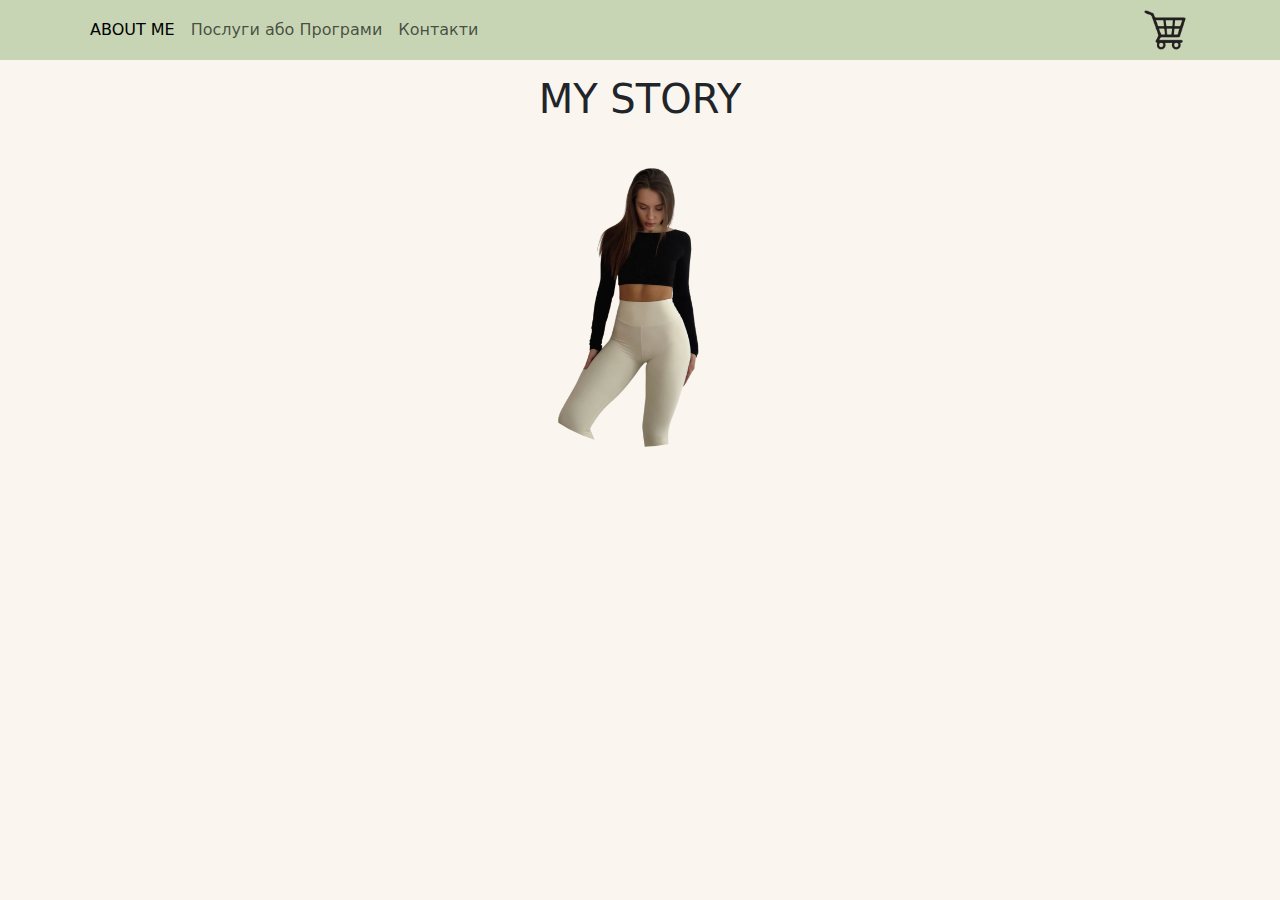
==== story.html @ 4561cb66 "NOVA FOTKA" ====
<!DOCTYPE html>
<html lang="en">
    <head>
        <meta charset="UTF-8">
        <meta name="viewport" content="width=device-width, initial-scale=1.0">
        <title>Sane Fitness</title>
        <link href="https://fonts.googleapis.com/css2?family=Oswald:wght@200..700&display=swap" rel="stylesheet">
        <link href="https://cdn.jsdelivr.net/npm/bootstrap@5.3.3/dist/css/bootstrap.min.css" rel="stylesheet"
            crossorigin="anonymous">
        <link rel="stylesheet" href="strorystyle.css">
    </head>
<body>
    <header>
        <nav class="navbar navbar-expand-lg">
            <div class="container">
                <button class="navbar-toggler" type="button" data-bs-toggle="collapse" data-bs-target="#navbarNav"
                    aria-controls="navbarNav" aria-expanded="false" aria-label="Toggle navigation">
                    <span class="navbar-toggler-icon"></span>
                </button>
                <div class="collapse navbar-collapse" id="navbarNav">
                    <ul class="navbar-nav">
                        <li class="nav-item">
                            <a class="nav-link active" href="#">ABOUT ME</a>
                        </li>
                        <li class="nav-item">
                            <a class="nav-link" href="#about">Послуги або Програми</a>
                        </li>
                        <li class="nav-item">
                            <a class="nav-link" href="#contacts">Контакти</a>
                        </li>
                    </ul>
                </div>
                <a href="cart.html">
                    <img class="cart"
                        src="img/shopping-cart-icon-shopping-basket-on-transparent-background-free-png.webp" alt="Cart">
                </a>
            </div>
        </nav>
    </header>
    <main>
    </div>
    <h1 style="text-align: center; padding-top: 15px;">MY STORY</h1>
    <div class=" image-content">
        <img src="img/Дизайн без назви (3).png" alt="Person Image" class="img-fluid mt-3">
    </div>




    </main>
    
</body>
</html>
---- strorystyle.css ----
header {
    background-color:#C7D5B4 ;
    padding: 2px 20px;
}

header img {
    height: 40px;
}

body{
    background-color: #faf5ef
}
main img{
    width: 300px;
    height: 200px;
    border-radius: 360px;
    
}
.image-content{
    text-align: center;
}



.box-button {
    width: 9em;
    height: 3em;
    border-radius: 30em;
    font-size: 15px;
    font-family: inherit;
    border: none;
    display: flex;
    justify-content: center; 
    align-items: center; 
    position: relative;
    z-index: 1;
    box-shadow: 6px 6px 12px #c5c5c5, -6px -6px 12px #d9d9d9;
}

.box-button::before {
    content: '';
    width: 0;
    height: 3em;
    border-radius: 30em;
    position: absolute;
    top: 0;
    left: 0;
    background-image: linear-gradient(to right, #0fd850 0%, #f9f047 100%);
    transition: .5s ease;
    display: block;
    z-index: -1;
}

.box-button:hover::before {
    width: 9em;
}
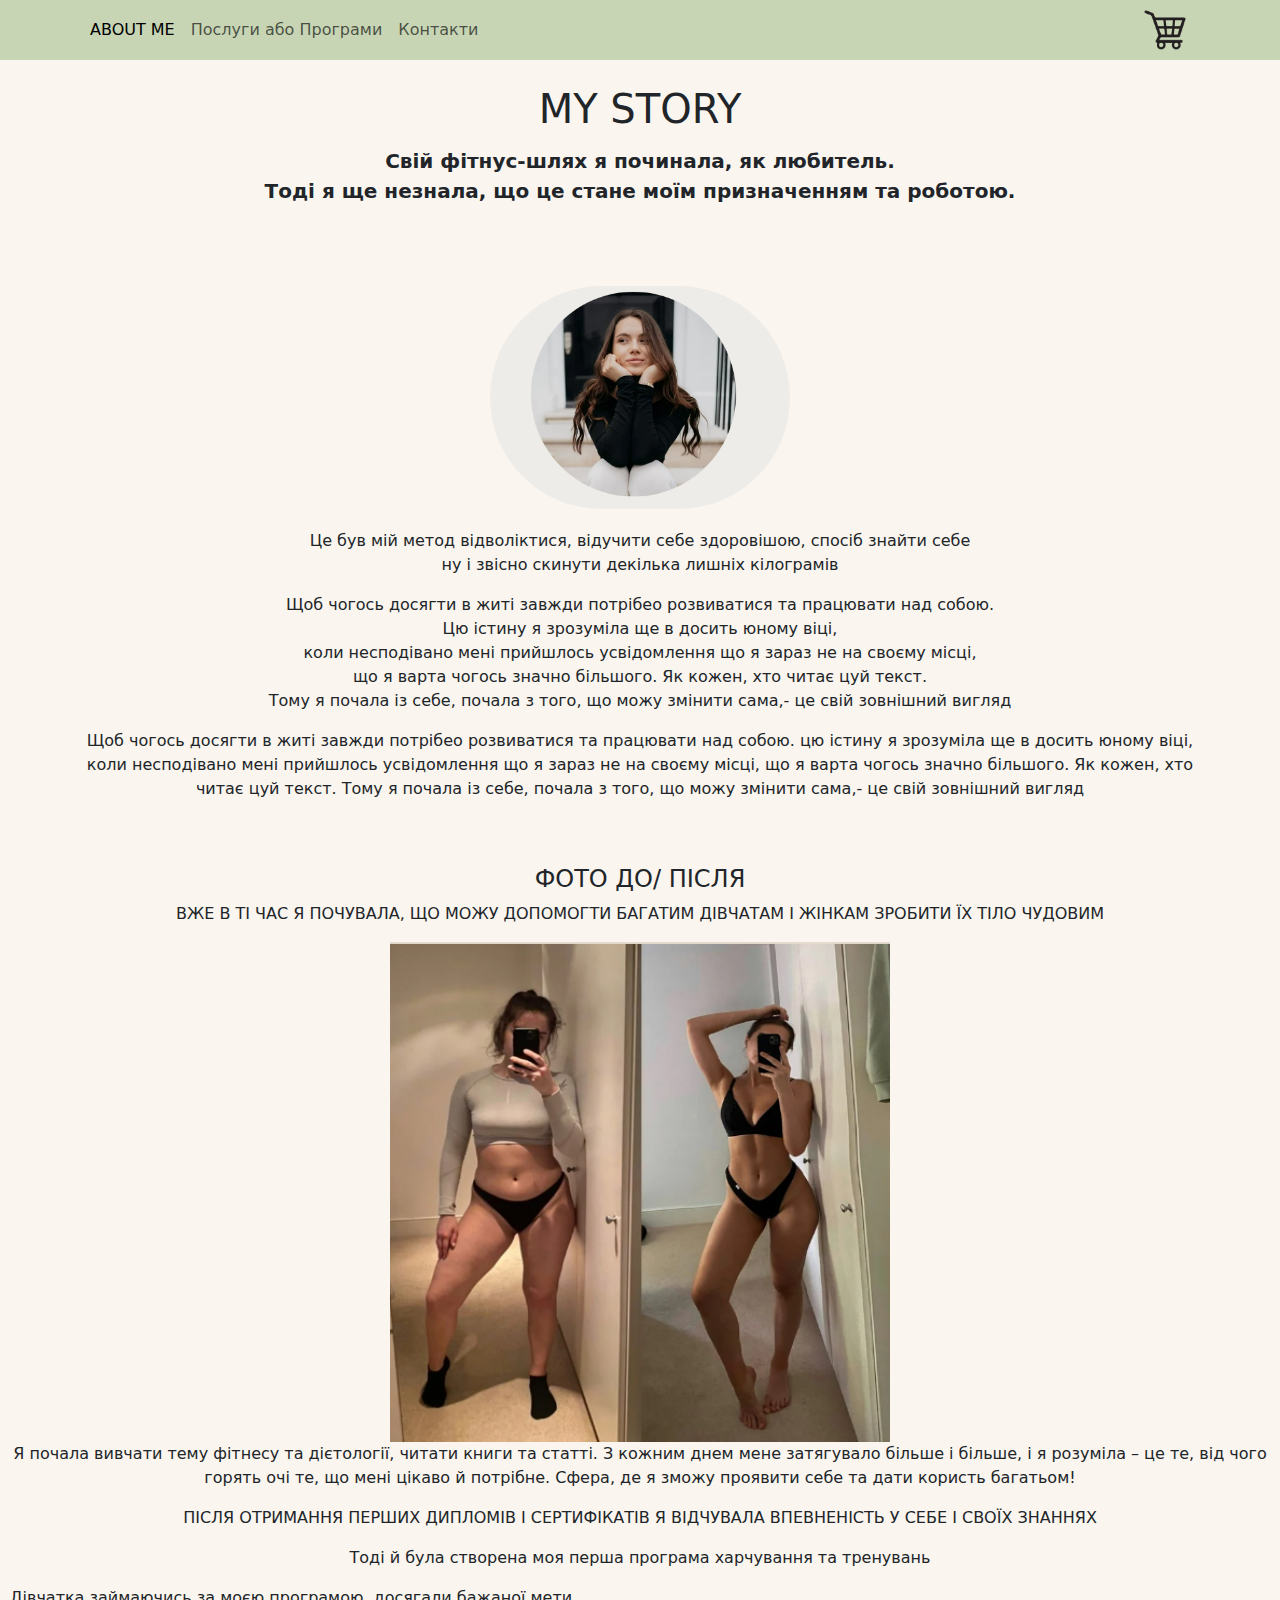
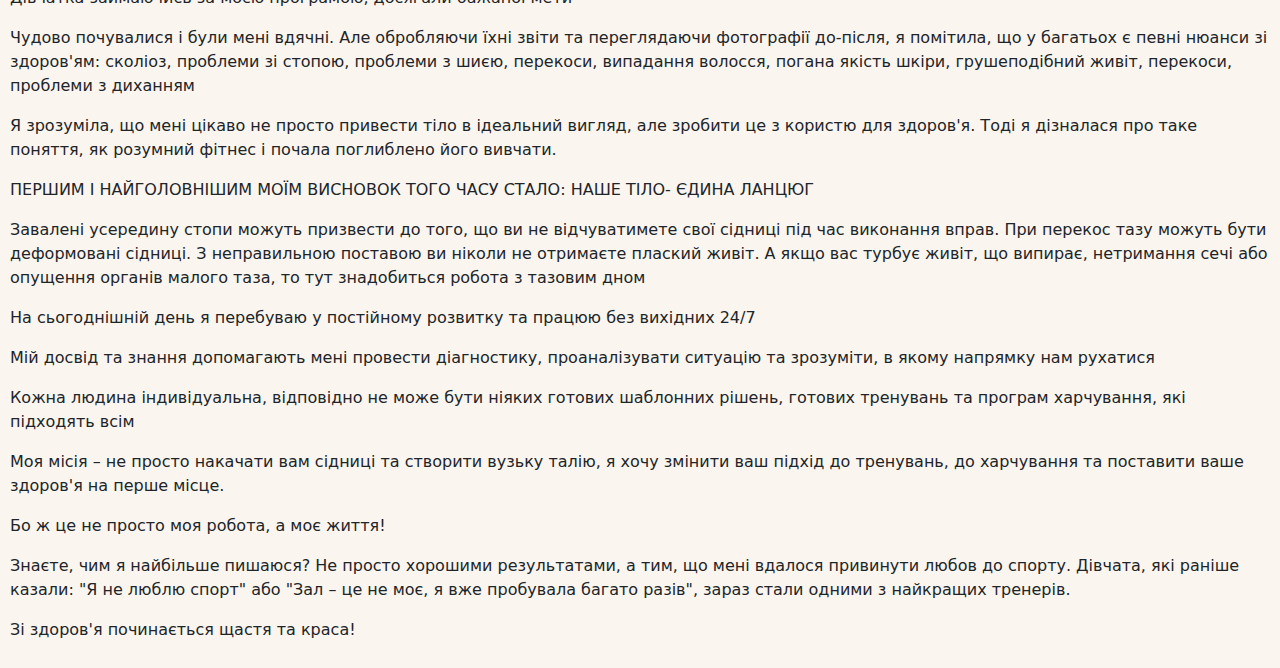
==== commit 44408693: "додав всій текст для my story" ====
--- a/story.html
+++ b/story.html
@@ -40,8 +40,38 @@
     <main>
     </div>
     <h1 style="text-align: center; padding-top: 15px;">MY STORY</h1>
-    <div class=" image-content">
-        <img src="img/Дизайн без назви (3).png" alt="Person Image" class="img-fluid mt-3">
+    <p style="font-size: 20px; font-weight: 600; text-align: center; padding-top: 5px;">Cвій фітнус-шлях я починала, як любитель. <br>Тоді я ще незнала, що це стане моїм призначенням та роботою. </p>
+    <div class=" image-content container py-5">
+        <img src="img/Знімок екрана 2024-09-15 174527.png" alt="Person Image" class="img-fluid mt-3">
+         <p style="padding-top: 20px;"> Це був мій метод відволіктися, відучити себе здоровішою, спосіб знайти себе <br> ну і звісно скинути декілька лишніх кілограмів</p>
+        <p>Щоб чогось досягти в житі завжди потрібео розвиватися та працювати над собою. <br> Цю істину я зрозуміла ще в досить юному віці, <br> коли несподівано мені прийшлось усвідомлення що я зараз не на своєму місці, <br> що я варта чогось значно  більшого. Як кожен, хто читає цуй текст.<br> Тому я  почала із себе, почала з того, що можу змінити сама,- це свій зовнішний вигляд</p>
+        <p>Щоб чогось досягти в житі завжди потрібео розвиватися та працювати над собою. цю істину я зрозуміла ще в досить юному віці, коли несподівано мені прийшлось усвідомлення що я зараз не на своєму місці, що я варта чогось значно  більшого. Як кожен, хто читає цуй текст. Тому я почала із себе, почала з того, що можу змінити сама,- це свій зовнішний вигляд</p>
+    </div>
+
+    <div class="txt-foto ">
+        <h4> ФОТО ДО/ ПІСЛЯ</h4>
+        <p>ВЖЕ В ТІ ЧАС Я ПОЧУВАЛА, ЩО МОЖУ ДОПОМОГТИ БАГАТИМ ДІВЧАТАМ І ЖІНКАМ ЗРОБИТИ ЇХ ТІЛО ЧУДОВИМ</p>
+        <img src="img/beefore-after.png" alt="">
+        <p>Я почала вивчати тему фітнесу та дієтології, читати книги та статті. З кожним днем ​​мене затягувало більше і більше, і я розуміла – це те, від чого горять очі те, що  мені цікаво й потрібне. Сфера, де я зможу проявити себе та дати користь багатьом!</p>
+        <p>ПІСЛЯ ОТРИМАННЯ ПЕРШИХ ДИПЛОМІВ І СЕРТИФІКАТІВ Я ВІДЧУВАЛА ВПЕВНЕНІСТЬ У СЕБЕ І СВОЇХ ЗНАННЯХ</p>
+        <p>Тоді й була створена моя перша програма харчування та тренувань</p>
+    </div>
+
+    <div class="last-part">
+        <p>Дівчатка займаючись за моєю програмою, досягали бажаної мети</p>
+        <p>Чудово почувалися і були мені вдячні. Але обробляючи їхні звіти та переглядаючи фотографії до-після, я помітила, що у багатьох є певні нюанси зі здоров'ям: сколіоз, проблеми зі стопою, проблеми з шиєю, перекоси, випадання волосся, погана якість шкіри, грушеподібний живіт, перекоси, проблеми з диханням </p>
+        <p>Я зрозуміла, що мені цікаво не просто привести тіло в ідеальний вигляд, але зробити це з користю для здоров'я. Тоді я дізналася про таке поняття, як розумний фітнес і почала поглиблено його вивчати.</p>
+        <p>ПЕРШИМ І НАЙГОЛОВНІШИМ МОЇМ ВИСНОВОК ТОГО ЧАСУ СТАЛО: НАШЕ ТІЛО- ЄДИНА ЛАНЦЮГ</p>
+        <p>Завалені усередину стопи можуть призвести до того, що ви не відчуватимете свої сідниці під час виконання вправ. При перекос тазу можуть бути деформовані сідниці. З неправильною поставою ви ніколи не отримаєте плаский живіт. А якщо вас турбує живіт, що випирає, нетримання сечі або опущення органів малого таза, то тут знадобиться робота з тазовим дном</p>
+        <p>На сьогоднішній день я перебуваю у постійному розвитку та працюю без вихідних 24/7</p>
+        <p>Мій досвід та знання допомагають мені провести діагностику, проаналізувати ситуацію та зрозуміти, в якому напрямку нам рухатися</p>
+        <p>Кожна людина індивідуальна, відповідно не може бути ніяких готових шаблонних рішень, готових тренувань та програм харчування, які підходять всім</p>
+        <p>Моя місія – не просто накачати вам сідниці та створити вузьку талію, я хочу змінити ваш підхід до тренувань, до харчування та поставити ваше здоров'я на перше місце.</p>
+        <p>Бо ж це не просто моя робота, а моє життя!</p>
+        <p>Знаєте, чим я найбільше пишаюся? Не просто хорошими результатами, а тим, що мені вдалося привинути любов до спорту. Дівчата, які раніше казали: "Я не люблю спорт" або "Зал – це не моє, я вже пробувала багато разів", зараз стали одними з найкращих тренерів.</p>
+        <p>Зі здоров'я починається щастя та краса!</p>
+
+
     </div>
 
 
--- a/strorystyle.css
+++ b/strorystyle.css
@@ -19,6 +19,18 @@
 }
 .image-content{
     text-align: center;
+}
+.txt-foto{
+    text-align: center;
+}
+
+.txt-foto img{
+    height: 500px;
+    width: 500px;
+    border-radius: 0;
+}
+main{
+    padding: 10px;
 }
 
 
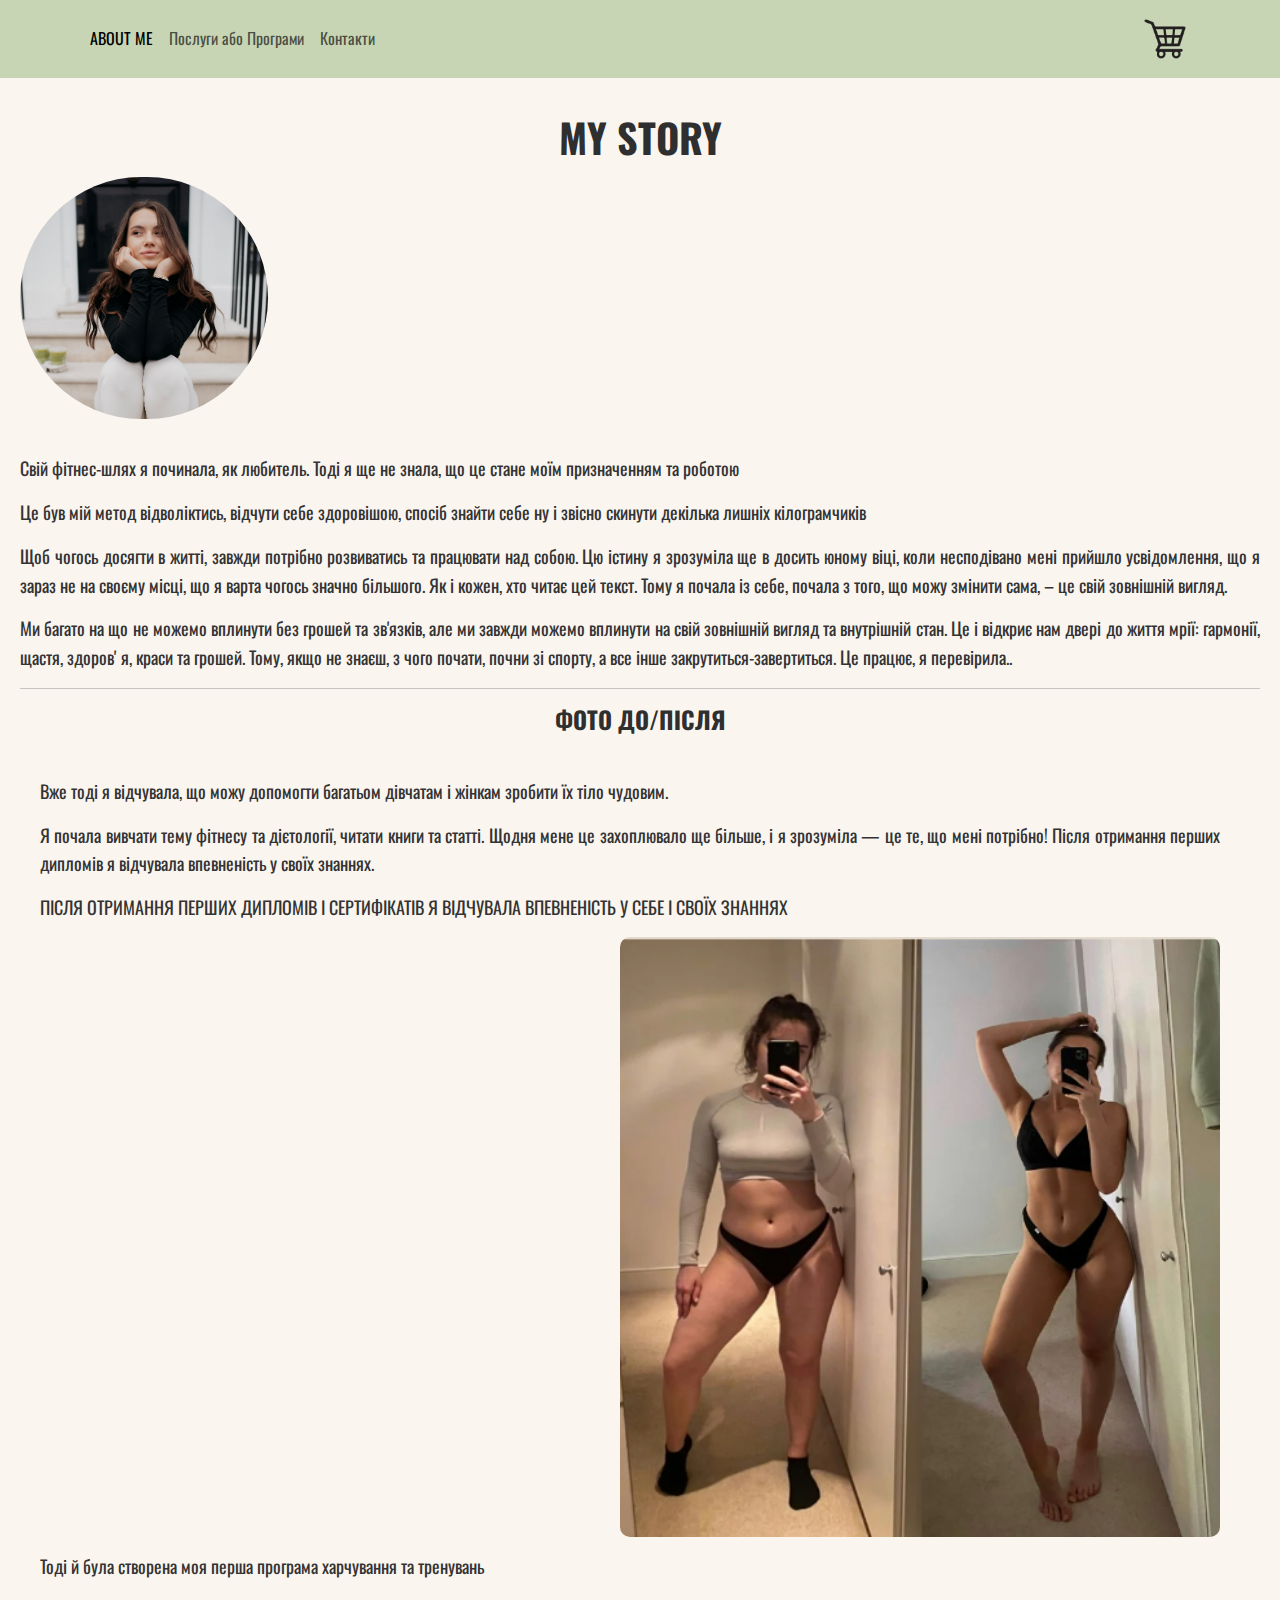
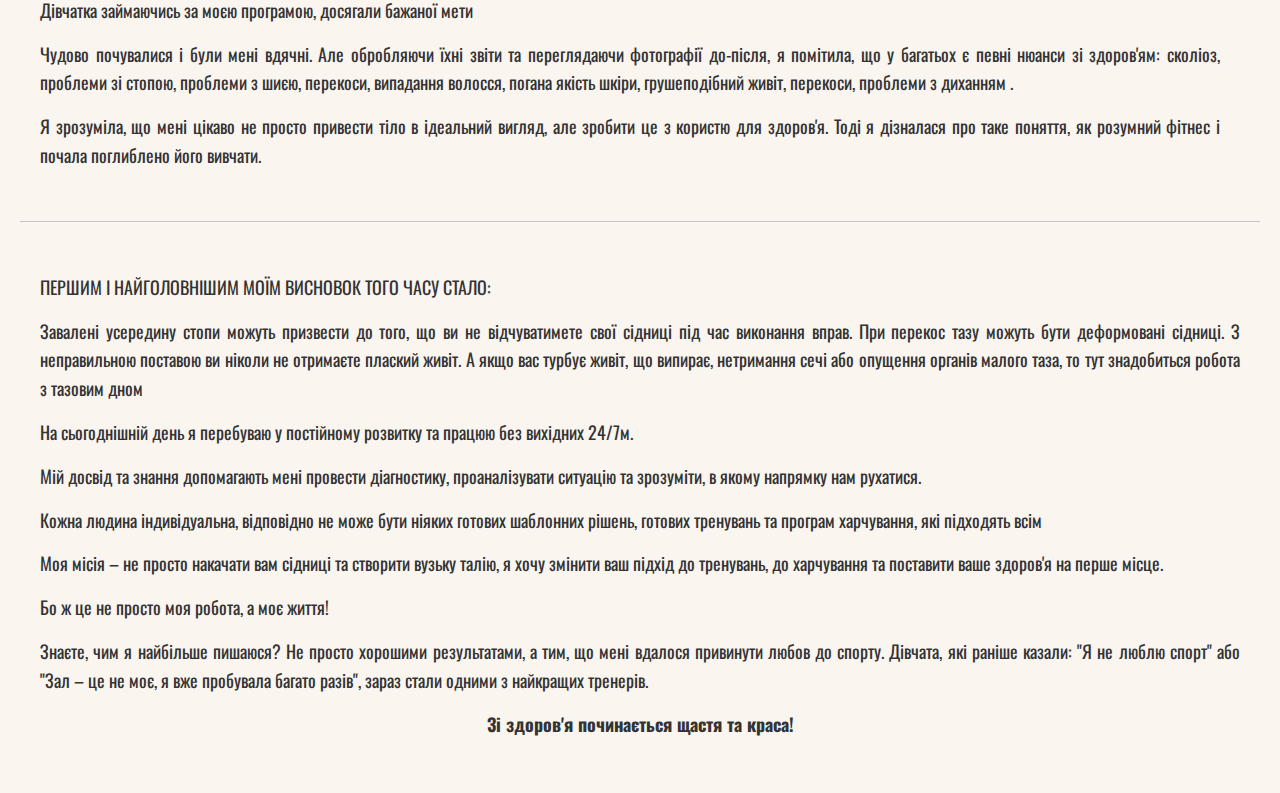
==== commit e57d07b1: "виправив текст і малі помилки в strory" ====
--- a/story.html
+++ b/story.html
@@ -1,14 +1,16 @@
 <!DOCTYPE html>
-<html lang="en">
-    <head>
-        <meta charset="UTF-8">
-        <meta name="viewport" content="width=device-width, initial-scale=1.0">
-        <title>Sane Fitness</title>
-        <link href="https://fonts.googleapis.com/css2?family=Oswald:wght@200..700&display=swap" rel="stylesheet">
-        <link href="https://cdn.jsdelivr.net/npm/bootstrap@5.3.3/dist/css/bootstrap.min.css" rel="stylesheet"
-            crossorigin="anonymous">
-        <link rel="stylesheet" href="strorystyle.css">
-    </head>
+<html lang="uk">
+
+<head>
+    <meta charset="UTF-8">
+    <meta name="viewport" content="width=device-width, initial-scale=1.0">
+    <title>Sane Fitness</title>
+    <link href="https://fonts.googleapis.com/css2?family=Oswald:wght@200..700&display=swap" rel="stylesheet">
+    <link href="https://cdn.jsdelivr.net/npm/bootstrap@5.3.3/dist/css/bootstrap.min.css" rel="stylesheet"
+        crossorigin="anonymous">
+    <link rel="stylesheet" href="strorystyle.css">
+</head>
+
 <body>
     <header>
         <nav class="navbar navbar-expand-lg">
@@ -37,47 +39,91 @@
             </div>
         </nav>
     </header>
+
     <main>
-    </div>
-    <h1 style="text-align: center; padding-top: 15px;">MY STORY</h1>
-    <p style="font-size: 20px; font-weight: 600; text-align: center; padding-top: 5px;">Cвій фітнус-шлях я починала, як любитель. <br>Тоді я ще незнала, що це стане моїм призначенням та роботою. </p>
-    <div class=" image-content container py-5">
-        <img src="img/Знімок екрана 2024-09-15 174527.png" alt="Person Image" class="img-fluid mt-3">
-         <p style="padding-top: 20px;"> Це був мій метод відволіктися, відучити себе здоровішою, спосіб знайти себе <br> ну і звісно скинути декілька лишніх кілограмів</p>
-        <p>Щоб чогось досягти в житі завжди потрібео розвиватися та працювати над собою. <br> Цю істину я зрозуміла ще в досить юному віці, <br> коли несподівано мені прийшлось усвідомлення що я зараз не на своєму місці, <br> що я варта чогось значно  більшого. Як кожен, хто читає цуй текст.<br> Тому я  почала із себе, почала з того, що можу змінити сама,- це свій зовнішний вигляд</p>
-        <p>Щоб чогось досягти в житі завжди потрібео розвиватися та працювати над собою. цю істину я зрозуміла ще в досить юному віці, коли несподівано мені прийшлось усвідомлення що я зараз не на своєму місці, що я варта чогось значно  більшого. Як кожен, хто читає цуй текст. Тому я почала із себе, почала з того, що можу змінити сама,- це свій зовнішний вигляд</p>
-    </div>
-
-    <div class="txt-foto ">
-        <h4> ФОТО ДО/ ПІСЛЯ</h4>
-        <p>ВЖЕ В ТІ ЧАС Я ПОЧУВАЛА, ЩО МОЖУ ДОПОМОГТИ БАГАТИМ ДІВЧАТАМ І ЖІНКАМ ЗРОБИТИ ЇХ ТІЛО ЧУДОВИМ</p>
-        <img src="img/beefore-after.png" alt="">
-        <p>Я почала вивчати тему фітнесу та дієтології, читати книги та статті. З кожним днем ​​мене затягувало більше і більше, і я розуміла – це те, від чого горять очі те, що  мені цікаво й потрібне. Сфера, де я зможу проявити себе та дати користь багатьом!</p>
-        <p>ПІСЛЯ ОТРИМАННЯ ПЕРШИХ ДИПЛОМІВ І СЕРТИФІКАТІВ Я ВІДЧУВАЛА ВПЕВНЕНІСТЬ У СЕБЕ І СВОЇХ ЗНАННЯХ</p>
-        <p>Тоді й була створена моя перша програма харчування та тренувань</p>
-    </div>
-
-    <div class="last-part">
-        <p>Дівчатка займаючись за моєю програмою, досягали бажаної мети</p>
-        <p>Чудово почувалися і були мені вдячні. Але обробляючи їхні звіти та переглядаючи фотографії до-після, я помітила, що у багатьох є певні нюанси зі здоров'ям: сколіоз, проблеми зі стопою, проблеми з шиєю, перекоси, випадання волосся, погана якість шкіри, грушеподібний живіт, перекоси, проблеми з диханням </p>
-        <p>Я зрозуміла, що мені цікаво не просто привести тіло в ідеальний вигляд, але зробити це з користю для здоров'я. Тоді я дізналася про таке поняття, як розумний фітнес і почала поглиблено його вивчати.</p>
-        <p>ПЕРШИМ І НАЙГОЛОВНІШИМ МОЇМ ВИСНОВОК ТОГО ЧАСУ СТАЛО: НАШЕ ТІЛО- ЄДИНА ЛАНЦЮГ</p>
-        <p>Завалені усередину стопи можуть призвести до того, що ви не відчуватимете свої сідниці під час виконання вправ. При перекос тазу можуть бути деформовані сідниці. З неправильною поставою ви ніколи не отримаєте плаский живіт. А якщо вас турбує живіт, що випирає, нетримання сечі або опущення органів малого таза, то тут знадобиться робота з тазовим дном</p>
-        <p>На сьогоднішній день я перебуваю у постійному розвитку та працюю без вихідних 24/7</p>
-        <p>Мій досвід та знання допомагають мені провести діагностику, проаналізувати ситуацію та зрозуміти, в якому напрямку нам рухатися</p>
-        <p>Кожна людина індивідуальна, відповідно не може бути ніяких готових шаблонних рішень, готових тренувань та програм харчування, які підходять всім</p>
-        <p>Моя місія – не просто накачати вам сідниці та створити вузьку талію, я хочу змінити ваш підхід до тренувань, до харчування та поставити ваше здоров'я на перше місце.</p>
-        <p>Бо ж це не просто моя робота, а моє життя!</p>
-        <p>Знаєте, чим я найбільше пишаюся? Не просто хорошими результатами, а тим, що мені вдалося привинути любов до спорту. Дівчата, які раніше казали: "Я не люблю спорт" або "Зал – це не моє, я вже пробувала багато разів", зараз стали одними з найкращих тренерів.</p>
-        <p>Зі здоров'я починається щастя та краса!</p>
+        <h1 style="text-align: center; padding-top: 15px;">MY STORY</h1>
+        <img style=" width: 20%; height: auto; display: flex; text-align: center; border-radius: 360px;"
+            src="img/IMG_3386.JPG" alt="Person-Image" class="img-fluid mt-3">
+        <p style="padding-top: 20px;">Свій фітнес-шлях я починала, як любитель. Тоді я ще не знала, що це стане моїм
+            призначенням та роботою</p>
+        <p>Це був мій метод відволіктись, відчути себе здоровішою, спосіб знайти себе ну і звісно скинути декілька
+            лишніх кілограмчиків</p>
+        <p>Щоб чогось досягти в житті, завжди потрібно розвиватись та працювати над собою. Цю істину я зрозуміла ще в
+            досить юному віці, коли несподівано мені прийшло усвідомлення, що я зараз не на своєму місці, що я варта
+            чогось значно більшого. Як і кожен, хто читає цей текст. Тому я почала із себе, почала з того, що можу
+            змінити сама, – це свій зовнішній вигляд.</p>
+        <p>Ми багато на що не можемо вплинути без грошей та зв'язків, але ми завжди можемо вплинути на свій зовнішній
+            вигляд та внутрішній стан. Це і відкриє нам двері до життя мрії: гармонії, щастя, здоровʼя, краси та грошей.
+            Тому, якщо не знаєш, з чого почати, почни зі спорту, а все інше закрутиться-завертиться. Це працює, я
+            перевірила..</p>
+        </div>
+        <hr>
+        <h4 style="text-align: center;">ФОТО ДО/ПІСЛЯ</h4>
+        <div class="content-wrapper" style="text-align: center;">
+            <div class="text-content">
+                <p>Вже тоді я відчувала, що можу допомогти багатьом дівчатам і жінкам зробити їх
+                    тіло чудовим.</p>
+                <p>Я почала вивчати тему фітнесу та дієтології, читати книги та статті. Щодня мене це захоплювало ще
+                    більше,
+                    і я зрозуміла — це те, що мені потрібно! Після отримання перших дипломів я відчувала впевненість у
+                    своїх
+                    знаннях.</p>
+                <p>
+                    ПІСЛЯ ОТРИМАННЯ ПЕРШИХ ДИПЛОМІВ І СЕРТИФІКАТІВ Я ВІДЧУВАЛА ВПЕВНЕНІСТЬ У СЕБЕ І СВОЇХ ЗНАННЯХ
+                </p>
+                <div class="image-content">
+                    <img src="img/beefore-after.png" alt="Фото" class="img-fluid">
+                </div>
+                <p>Тоді й була створена моя перша програма харчування та тренувань </p>
+                <p>
+                    Дівчатка займаючись за моєю програмою, досягали бажаної мети
+                </p>
+                <p>Чудово почувалися і були мені вдячні. Але обробляючи їхні звіти та переглядаючи фотографії до-після,
+                    я помітила, що у багатьох є певні нюанси зі здоров'ям: сколіоз, проблеми зі стопою, проблеми з шиєю,
+                    перекоси, випадання волосся, погана якість шкіри, грушеподібний живіт, перекоси, проблеми з диханням
+                    . </p>
+                <p>
+                    Я зрозуміла, що мені цікаво не просто привести тіло в ідеальний вигляд, але зробити це з користю для
+                    здоров'я. Тоді я дізналася про таке поняття, як розумний фітнес і почала поглиблено його вивчати.
+                </p>
+            </div>
+        </div>
+        <hr>
+        <div class="last-part">
 
 
-    </div>
+            <p>
+                ПЕРШИМ І НАЙГОЛОВНІШИМ МОЇМ ВИСНОВОК ТОГО ЧАСУ СТАЛО:
+            </p>
+            <p>Завалені усередину стопи можуть призвести до того, що ви не відчуватимете свої сідниці під час
+                виконання вправ. При перекос тазу можуть бути деформовані сідниці. З неправильною поставою ви ніколи
+                не отримаєте плаский живіт. А якщо вас турбує живіт, що випирає, нетримання сечі або опущення
+                органів малого таза, то тут знадобиться робота з тазовим дном</p>
+            <p>На сьогоднішній день я перебуваю у постійному розвитку та працюю без вихідних 24/7м.</p>
+            <p>
+                Мій досвід та знання допомагають мені провести діагностику, проаналізувати ситуацію та зрозуміти, в
+                якому напрямку нам рухатися.
+            </p>
+            <p>Кожна людина індивідуальна, відповідно не може бути ніяких готових шаблонних рішень, готових тренувань та
+                програм харчування, які підходять всім</p>
+
+
+            <p>Моя місія – не просто накачати вам сідниці та створити вузьку талію, я хочу змінити ваш підхід до
+                тренувань,
+                до харчування та поставити ваше здоров'я на перше місце.</p>
+            <p>
+                Бо ж це не просто моя робота, а моє життя!
+            </p>
+            <p>Знаєте, чим я найбільше пишаюся? Не просто хорошими результатами, а тим, що мені вдалося привинути любов
+                до
+                спорту. Дівчата, які раніше казали: "Я не люблю спорт" або "Зал – це не моє, я вже пробувала багато
+                разів",
+                зараз стали одними з найкращих тренерів. </p>
+            <p style="text-align: center;"><strong>Зі здоров'я починається щастя та краса!</strong></p>
+
+        </div>
 
 
 
 
-    </main>
-    
-</body>
-</html>+    </main>--- a/strorystyle.css
+++ b/strorystyle.css
@@ -1,38 +1,56 @@
-
 header {
-    background-color:#C7D5B4 ;
-    padding: 2px 20px;
+    background-color: #C7D5B4;
+    padding: 10px 20px;
 }
 
 header img {
     height: 40px;
 }
 
-body{
-    background-color: #faf5ef
+body {
+    background-color: #faf5ef;
+    font-family: 'Oswald', sans-serif;
+    color: #333;
+    line-height: 1.6;
 }
-main img{
-    width: 300px;
-    height: 200px;
-    border-radius: 360px;
-    
+
+main {
+    padding: 20px;
 }
-.image-content{
-    text-align: center;
+
+h1, h4 {
+    font-weight: 700;
+    color: #2f2f2f;
 }
-.txt-foto{
+
+p {
+    font-size: 18px;
+    margin: 15px 0;
+    text-align: justify;
+}
+
+.image-content {
     text-align: center;
 }
 
-.txt-foto img{
-    height: 500px;
-    width: 500px;
-    border-radius: 0;
-}
-main{
-    padding: 10px;
+.image-content img {
+    width: 300px;
+    height: 200px;
+    border-radius: 50%;
 }
 
+.txt-foto img {
+    width: 500px;
+    height: auto;
+    border-radius: 10px;
+    margin: 20px 0;
+    text-align: end;
+}
+
+.last-part {
+    padding: 20px;
+
+}
 
 
 .box-button {
@@ -43,8 +61,8 @@
     font-family: inherit;
     border: none;
     display: flex;
-    justify-content: center; 
-    align-items: center; 
+    justify-content: center;
+    align-items: center;
     position: relative;
     z-index: 1;
     box-shadow: 6px 6px 12px #c5c5c5, -6px -6px 12px #d9d9d9;
@@ -66,4 +84,29 @@
 
 .box-button:hover::before {
     width: 9em;
+}
+
+.content-wrapper {
+    display: flex;
+    justify-content: space-between;
+    align-items: center;
+    padding: 20px;
+}
+
+.text-content {
+    flex: 1;
+    text-align: center;
+    padding-right: 20px; /* Space between text and image */
+}
+
+.image-content {
+    flex: 1;
+    display: flex;
+    justify-content: flex-end; /* Image aligned to the right */
+}
+
+.image-content img {
+    width: 600px; /* Adapt image size */
+    height: 600px;
+    border-radius: 10px;
 }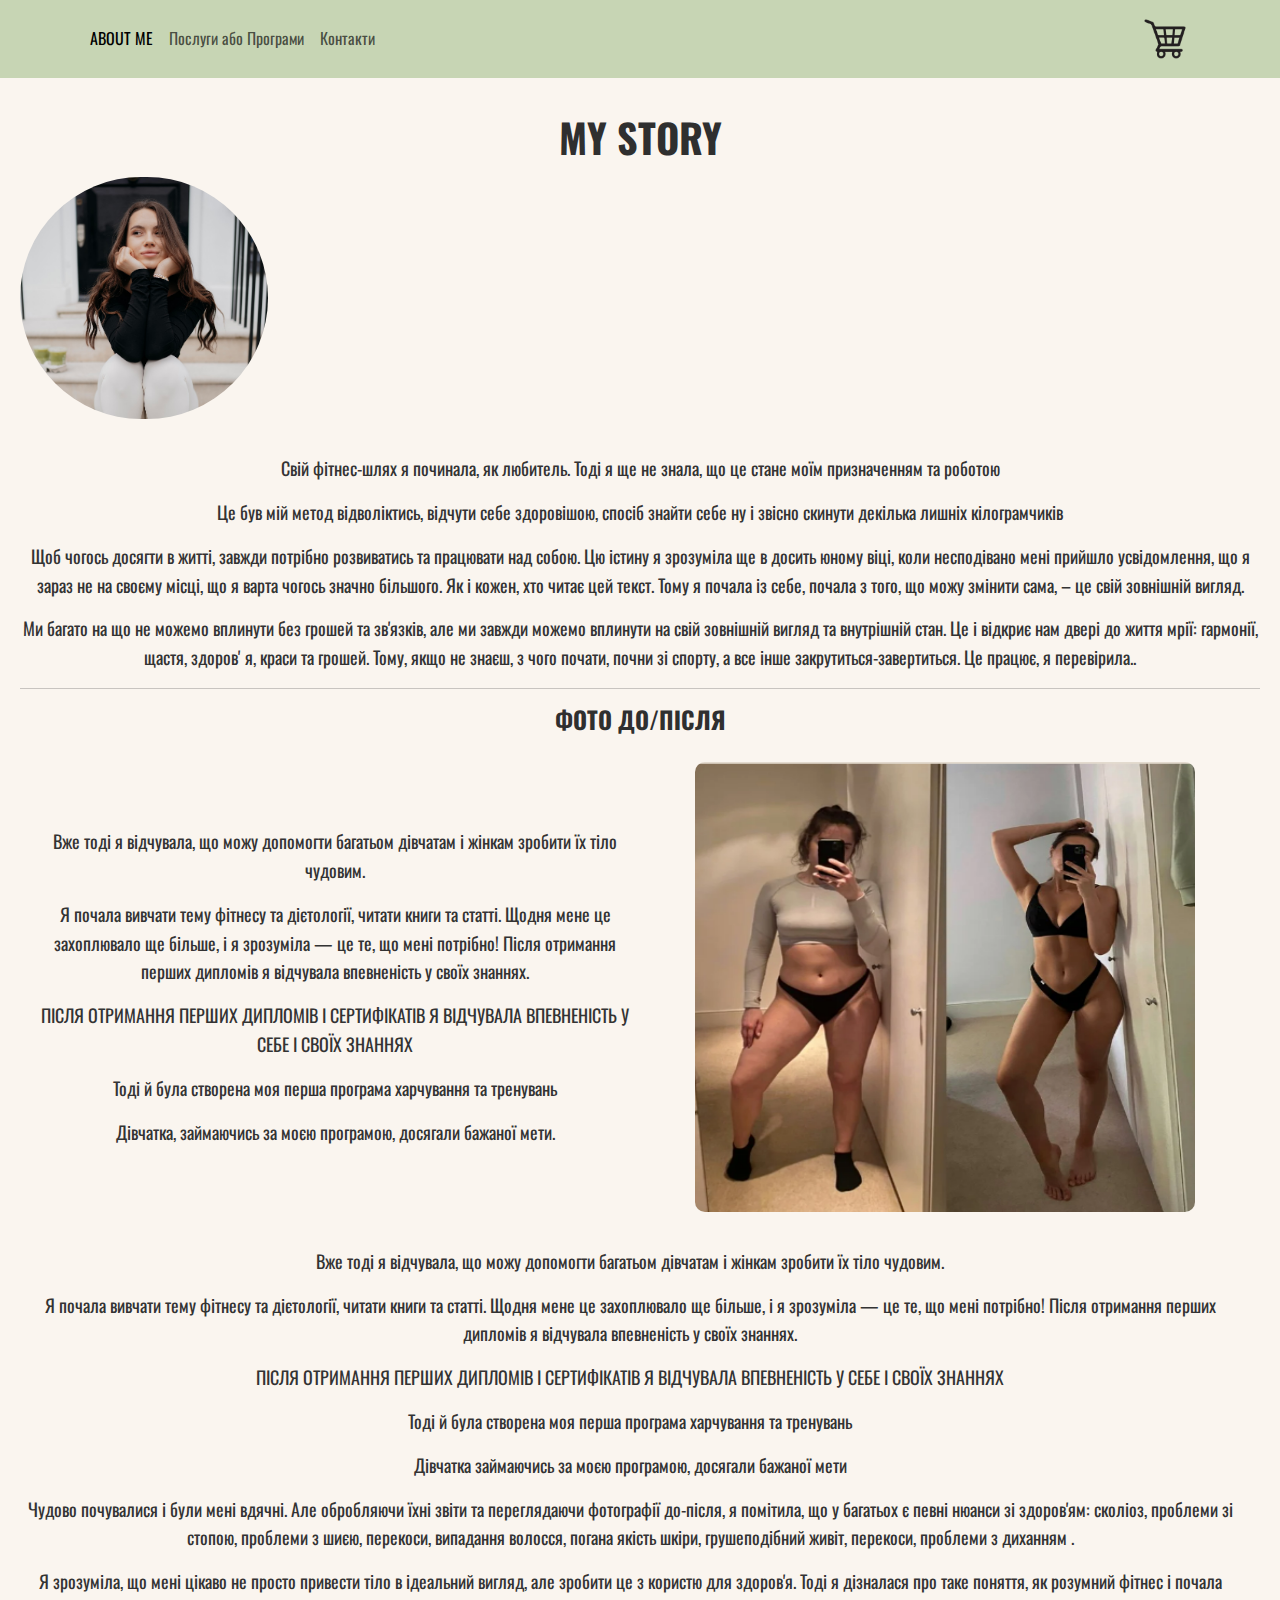
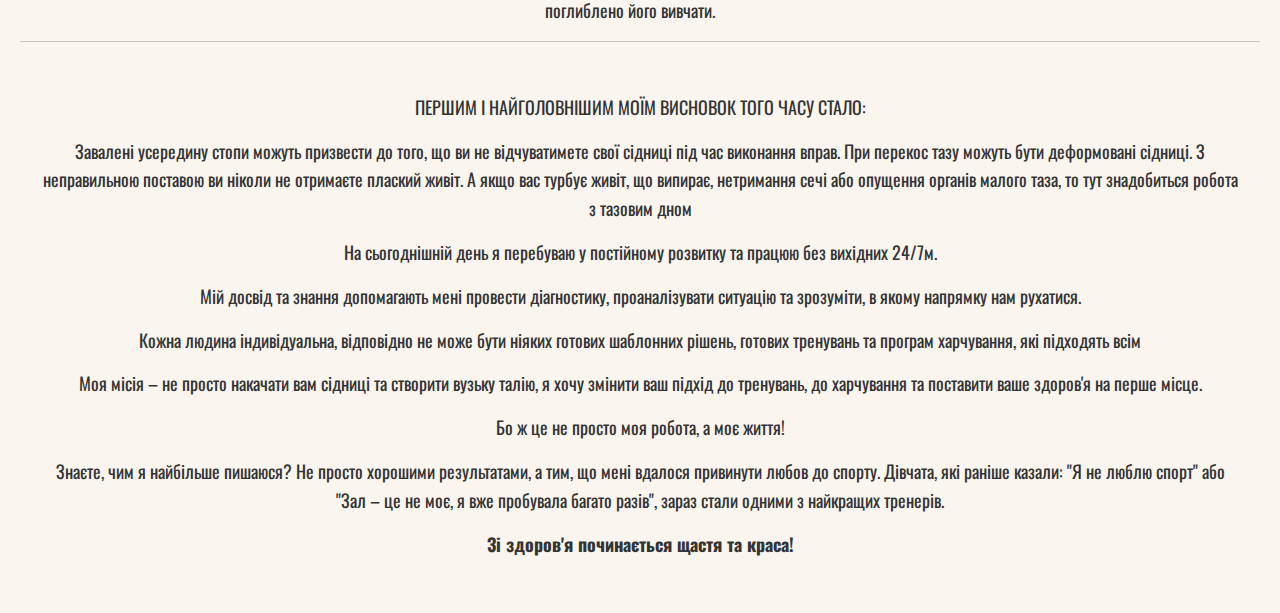
==== commit bb9035e2: "sd" ====
--- a/story.html
+++ b/story.html
@@ -1,3 +1,4 @@
+
 <!DOCTYPE html>
 <html lang="uk">
 
@@ -42,6 +43,7 @@
 
     <main>
         <h1 style="text-align: center; padding-top: 15px;">MY STORY</h1>
+        <div class="first-part">
         <img style=" width: 20%; height: auto; display: flex; text-align: center; border-radius: 360px;"
             src="img/IMG_3386.JPG" alt="Person-Image" class="img-fluid mt-3">
         <p style="padding-top: 20px;">Свій фітнес-шлях я починала, як любитель. Тоді я ще не знала, що це стане моїм
@@ -59,7 +61,23 @@
         </div>
         <hr>
         <h4 style="text-align: center;">ФОТО ДО/ПІСЛЯ</h4>
-        <div class="content-wrapper" style="text-align: center;">
+        
+    <div class="content-wrapper" style="display: flex; align-items: center; justify-content: space-between; padding: 20px;">
+        <div class="text-content" style="flex: 1; padding-right: 20px; text-align: left;">
+            <p>Вже тоді я відчувала, що можу допомогти багатьом дівчатам і жінкам зробити їх
+                тіло чудовим.</p>
+            <p>Я почала вивчати тему фітнесу та дієтології, читати книги та статті. Щодня мене це захоплювало ще
+                більше, і я зрозуміла — це те, що мені потрібно! Після отримання перших дипломів я відчувала впевненість у
+                своїх знаннях.</p>
+            <p>ПІСЛЯ ОТРИМАННЯ ПЕРШИХ ДИПЛОМІВ І СЕРТИФІКАТІВ Я ВІДЧУВАЛА ВПЕВНЕНІСТЬ У СЕБЕ І СВОЇХ ЗНАННЯХ</p>
+            <p>Тоді й була створена моя перша програма харчування та тренувань </p>
+            <p>Дівчатка, займаючись за моєю програмою, досягали бажаної мети.</p>
+        </div>
+        <div class="image-content" style="flex: 1; text-align: right;">
+            <img src="img/beefore-after.png" alt="Фото" class="img-fluid" style="width: 500px; border-radius: 10px;">
+        </div>
+    </div>
+    
             <div class="text-content">
                 <p>Вже тоді я відчувала, що можу допомогти багатьом дівчатам і жінкам зробити їх
                     тіло чудовим.</p>
@@ -71,9 +89,6 @@
                 <p>
                     ПІСЛЯ ОТРИМАННЯ ПЕРШИХ ДИПЛОМІВ І СЕРТИФІКАТІВ Я ВІДЧУВАЛА ВПЕВНЕНІСТЬ У СЕБЕ І СВОЇХ ЗНАННЯХ
                 </p>
-                <div class="image-content">
-                    <img src="img/beefore-after.png" alt="Фото" class="img-fluid">
-                </div>
                 <p>Тоді й була створена моя перша програма харчування та тренувань </p>
                 <p>
                     Дівчатка займаючись за моєю програмою, досягали бажаної мети
@@ -87,7 +102,7 @@
                     здоров'я. Тоді я дізналася про таке поняття, як розумний фітнес і почала поглиблено його вивчати.
                 </p>
             </div>
-        </div>
+
         <hr>
         <div class="last-part">
 
--- a/strorystyle.css
+++ b/strorystyle.css
@@ -29,23 +29,8 @@
     text-align: justify;
 }
 
-.image-content {
-    text-align: center;
-}
 
-.image-content img {
-    width: 300px;
-    height: 200px;
-    border-radius: 50%;
-}
 
-.txt-foto img {
-    width: 500px;
-    height: auto;
-    border-radius: 10px;
-    margin: 20px 0;
-    text-align: end;
-}
 
 .last-part {
     padding: 20px;
@@ -106,7 +91,33 @@
 }
 
 .image-content img {
-    width: 600px; /* Adapt image size */
-    height: 600px;
+    width: 450px; /* Adapt image size */
+    height: 450px;
     border-radius: 10px;
-}+}
+/* Centering the text and elements */
+p {
+    text-align: center;
+}
+
+h1, h4 {
+    text-align: center;
+}
+
+.image-content img {
+    display: block;
+    margin-left: auto;
+    margin-right: auto;
+}
+
+.text-content {
+    text-align: center;
+}
+
+.centered-image {
+    display: block;
+    margin-left: auto;
+    margin-right: auto;
+    width: 20%;
+    border-radius: 360px;
+}
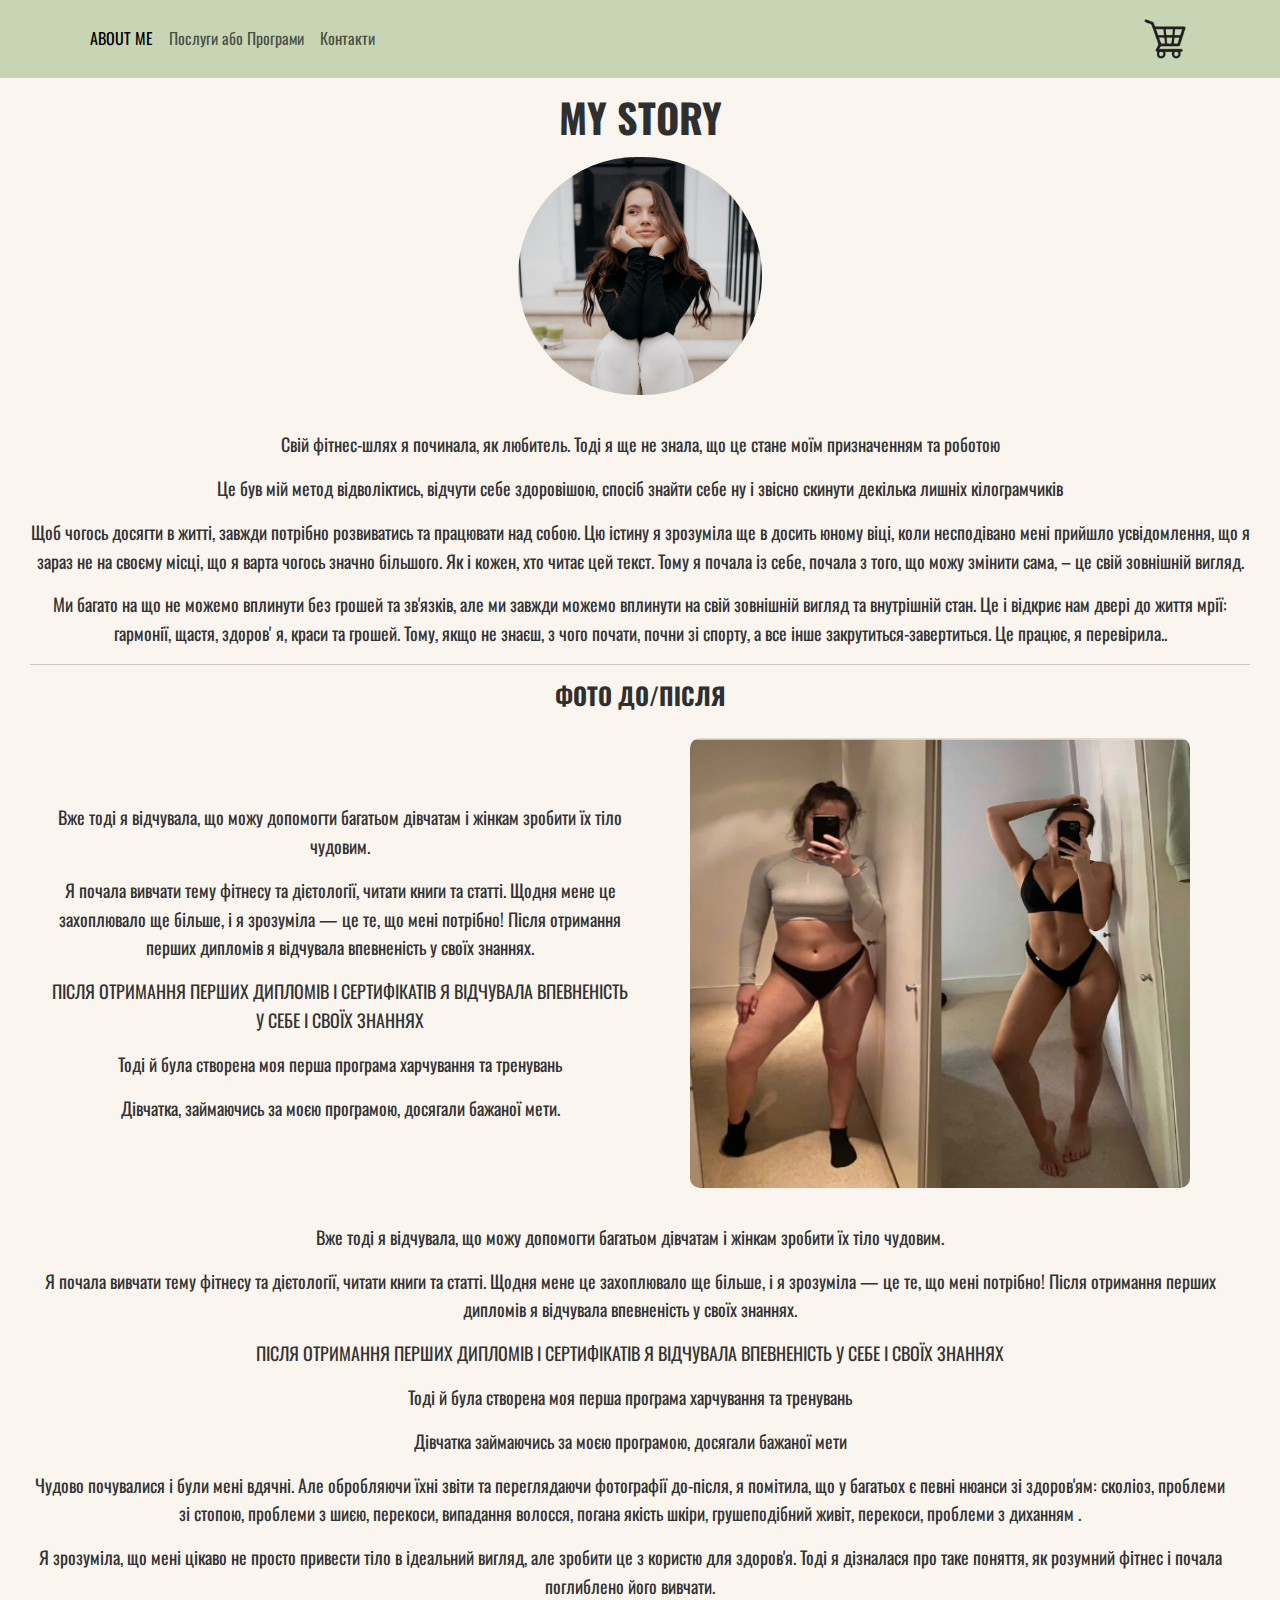
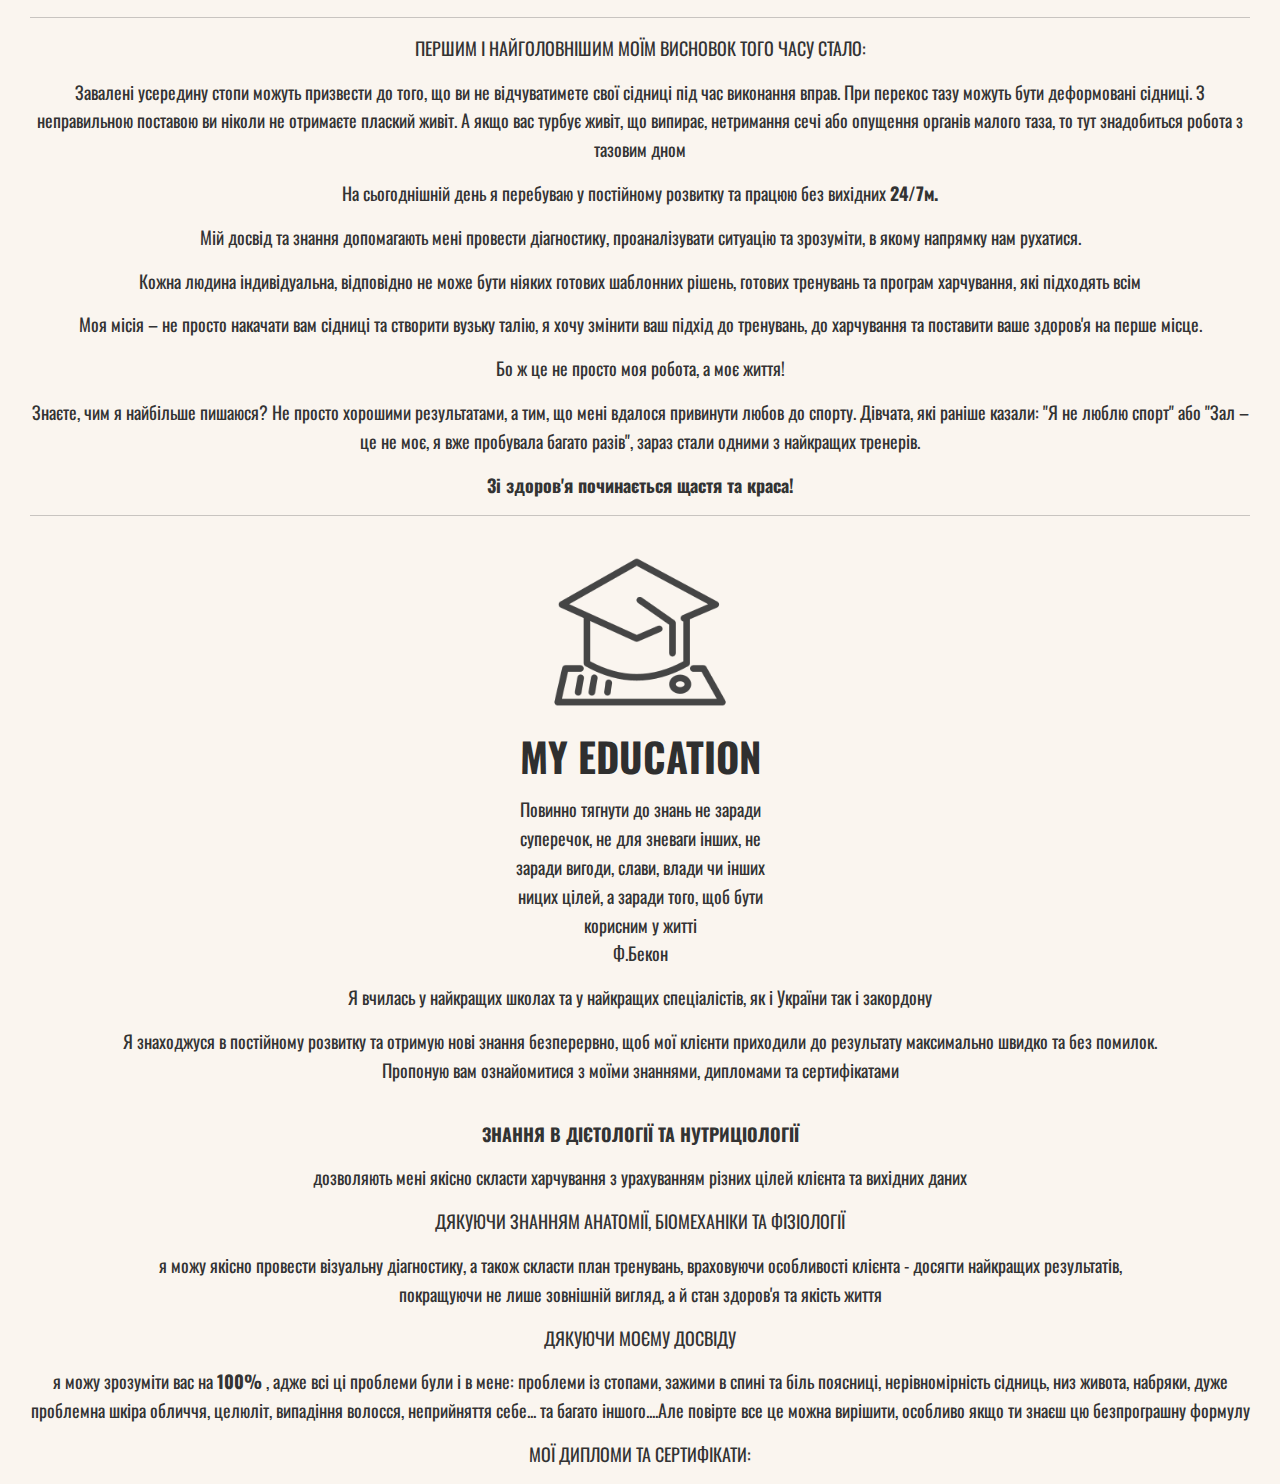
==== commit 63490695: "закінчив стори" ====
--- a/story.html
+++ b/story.html
@@ -1,4 +1,3 @@
-
 <!DOCTYPE html>
 <html lang="uk">
 
@@ -23,7 +22,7 @@
                 <div class="collapse navbar-collapse" id="navbarNav">
                     <ul class="navbar-nav">
                         <li class="nav-item">
-                            <a class="nav-link active" href="#">ABOUT ME</a>
+                            <a class="nav-link active" href="index.html">ABOUT ME</a>
                         </li>
                         <li class="nav-item">
                             <a class="nav-link" href="#about">Послуги або Програми</a>
@@ -44,64 +43,69 @@
     <main>
         <h1 style="text-align: center; padding-top: 15px;">MY STORY</h1>
         <div class="first-part">
-        <img style=" width: 20%; height: auto; display: flex; text-align: center; border-radius: 360px;"
-            src="img/IMG_3386.JPG" alt="Person-Image" class="img-fluid mt-3">
-        <p style="padding-top: 20px;">Свій фітнес-шлях я починала, як любитель. Тоді я ще не знала, що це стане моїм
-            призначенням та роботою</p>
-        <p>Це був мій метод відволіктись, відчути себе здоровішою, спосіб знайти себе ну і звісно скинути декілька
-            лишніх кілограмчиків</p>
-        <p>Щоб чогось досягти в житті, завжди потрібно розвиватись та працювати над собою. Цю істину я зрозуміла ще в
-            досить юному віці, коли несподівано мені прийшло усвідомлення, що я зараз не на своєму місці, що я варта
-            чогось значно більшого. Як і кожен, хто читає цей текст. Тому я почала із себе, почала з того, що можу
-            змінити сама, – це свій зовнішній вигляд.</p>
-        <p>Ми багато на що не можемо вплинути без грошей та зв'язків, але ми завжди можемо вплинути на свій зовнішній
-            вигляд та внутрішній стан. Це і відкриє нам двері до життя мрії: гармонії, щастя, здоровʼя, краси та грошей.
-            Тому, якщо не знаєш, з чого почати, почни зі спорту, а все інше закрутиться-завертиться. Це працює, я
-            перевірила..</p>
+            <img src="img/IMG_3386.JPG" alt="Person-Image" class="img-fluid mt-3 centered-image">
+            <p style="padding-top: 20px;">Свій фітнес-шлях я починала, як любитель. Тоді я ще не знала, що це стане моїм
+                призначенням та роботою</p>
+            <p>Це був мій метод відволіктись, відчути себе здоровішою, спосіб знайти себе ну і звісно скинути декілька
+                лишніх кілограмчиків</p>
+            <p>Щоб чогось досягти в житті, завжди потрібно розвиватись та працювати над собою. Цю істину я зрозуміла ще
+                в
+                досить юному віці, коли несподівано мені прийшло усвідомлення, що я зараз не на своєму місці, що я варта
+                чогось значно більшого. Як і кожен, хто читає цей текст. Тому я почала із себе, почала з того, що можу
+                змінити сама, – це свій зовнішній вигляд.</p>
+            <p>Ми багато на що не можемо вплинути без грошей та зв'язків, але ми завжди можемо вплинути на свій
+                зовнішній
+                вигляд та внутрішній стан. Це і відкриє нам двері до життя мрії: гармонії, щастя, здоровʼя, краси та
+                грошей.
+                Тому, якщо не знаєш, з чого почати, почни зі спорту, а все інше закрутиться-завертиться. Це працює, я
+                перевірила..</p>
         </div>
         <hr>
         <h4 style="text-align: center;">ФОТО ДО/ПІСЛЯ</h4>
-        
-    <div class="content-wrapper" style="display: flex; align-items: center; justify-content: space-between; padding: 20px;">
-        <div class="text-content" style="flex: 1; padding-right: 20px; text-align: left;">
+
+        <div class="content-wrapper"
+            style="display: flex; align-items: center; justify-content: space-between; padding: 20px;">
+            <div class="text-content" style="flex: 1; padding-right: 20px; text-align: left;">
+                <p>Вже тоді я відчувала, що можу допомогти багатьом дівчатам і жінкам зробити їх
+                    тіло чудовим.</p>
+                <p>Я почала вивчати тему фітнесу та дієтології, читати книги та статті. Щодня мене це захоплювало ще
+                    більше, і я зрозуміла — це те, що мені потрібно! Після отримання перших дипломів я відчувала
+                    впевненість у
+                    своїх знаннях.</p>
+                <p>ПІСЛЯ ОТРИМАННЯ ПЕРШИХ ДИПЛОМІВ І СЕРТИФІКАТІВ Я ВІДЧУВАЛА ВПЕВНЕНІСТЬ У СЕБЕ І СВОЇХ ЗНАННЯХ</p>
+                <p>Тоді й була створена моя перша програма харчування та тренувань </p>
+                <p>Дівчатка, займаючись за моєю програмою, досягали бажаної мети.</p>
+            </div>
+            <div class="image-content" style="flex: 1; text-align: right;">
+                <img src="img/beefore-after.png" alt="Фото" class="img-fluid"
+                    style="width: 500px; border-radius: 10px;">
+            </div>
+        </div>
+
+        <div class="text-content">
             <p>Вже тоді я відчувала, що можу допомогти багатьом дівчатам і жінкам зробити їх
                 тіло чудовим.</p>
             <p>Я почала вивчати тему фітнесу та дієтології, читати книги та статті. Щодня мене це захоплювало ще
-                більше, і я зрозуміла — це те, що мені потрібно! Після отримання перших дипломів я відчувала впевненість у
-                своїх знаннях.</p>
-            <p>ПІСЛЯ ОТРИМАННЯ ПЕРШИХ ДИПЛОМІВ І СЕРТИФІКАТІВ Я ВІДЧУВАЛА ВПЕВНЕНІСТЬ У СЕБЕ І СВОЇХ ЗНАННЯХ</p>
+                більше,
+                і я зрозуміла — це те, що мені потрібно! Після отримання перших дипломів я відчувала впевненість у
+                своїх
+                знаннях.</p>
+            <p>
+                ПІСЛЯ ОТРИМАННЯ ПЕРШИХ ДИПЛОМІВ І СЕРТИФІКАТІВ Я ВІДЧУВАЛА ВПЕВНЕНІСТЬ У СЕБЕ І СВОЇХ ЗНАННЯХ
+            </p>
             <p>Тоді й була створена моя перша програма харчування та тренувань </p>
-            <p>Дівчатка, займаючись за моєю програмою, досягали бажаної мети.</p>
+            <p>
+                Дівчатка займаючись за моєю програмою, досягали бажаної мети
+            </p>
+            <p>Чудово почувалися і були мені вдячні. Але обробляючи їхні звіти та переглядаючи фотографії до-після,
+                я помітила, що у багатьох є певні нюанси зі здоров'ям: сколіоз, проблеми зі стопою, проблеми з шиєю,
+                перекоси, випадання волосся, погана якість шкіри, грушеподібний живіт, перекоси, проблеми з диханням
+                . </p>
+            <p>
+                Я зрозуміла, що мені цікаво не просто привести тіло в ідеальний вигляд, але зробити це з користю для
+                здоров'я. Тоді я дізналася про таке поняття, як розумний фітнес і почала поглиблено його вивчати.
+            </p>
         </div>
-        <div class="image-content" style="flex: 1; text-align: right;">
-            <img src="img/beefore-after.png" alt="Фото" class="img-fluid" style="width: 500px; border-radius: 10px;">
-        </div>
-    </div>
-    
-            <div class="text-content">
-                <p>Вже тоді я відчувала, що можу допомогти багатьом дівчатам і жінкам зробити їх
-                    тіло чудовим.</p>
-                <p>Я почала вивчати тему фітнесу та дієтології, читати книги та статті. Щодня мене це захоплювало ще
-                    більше,
-                    і я зрозуміла — це те, що мені потрібно! Після отримання перших дипломів я відчувала впевненість у
-                    своїх
-                    знаннях.</p>
-                <p>
-                    ПІСЛЯ ОТРИМАННЯ ПЕРШИХ ДИПЛОМІВ І СЕРТИФІКАТІВ Я ВІДЧУВАЛА ВПЕВНЕНІСТЬ У СЕБЕ І СВОЇХ ЗНАННЯХ
-                </p>
-                <p>Тоді й була створена моя перша програма харчування та тренувань </p>
-                <p>
-                    Дівчатка займаючись за моєю програмою, досягали бажаної мети
-                </p>
-                <p>Чудово почувалися і були мені вдячні. Але обробляючи їхні звіти та переглядаючи фотографії до-після,
-                    я помітила, що у багатьох є певні нюанси зі здоров'ям: сколіоз, проблеми зі стопою, проблеми з шиєю,
-                    перекоси, випадання волосся, погана якість шкіри, грушеподібний живіт, перекоси, проблеми з диханням
-                    . </p>
-                <p>
-                    Я зрозуміла, що мені цікаво не просто привести тіло в ідеальний вигляд, але зробити це з користю для
-                    здоров'я. Тоді я дізналася про таке поняття, як розумний фітнес і почала поглиблено його вивчати.
-                </p>
-            </div>
 
         <hr>
         <div class="last-part">
@@ -114,7 +118,8 @@
                 виконання вправ. При перекос тазу можуть бути деформовані сідниці. З неправильною поставою ви ніколи
                 не отримаєте плаский живіт. А якщо вас турбує живіт, що випирає, нетримання сечі або опущення
                 органів малого таза, то тут знадобиться робота з тазовим дном</p>
-            <p>На сьогоднішній день я перебуваю у постійному розвитку та працюю без вихідних 24/7м.</p>
+            <p>На сьогоднішній день я перебуваю у постійному розвитку та працюю без вихідних <strong> 24/7м.</strong>
+            </p>
             <p>
                 Мій досвід та знання допомагають мені провести діагностику, проаналізувати ситуацію та зрозуміти, в
                 якому напрямку нам рухатися.
@@ -137,6 +142,45 @@
             <p style="text-align: center;"><strong>Зі здоров'я починається щастя та краса!</strong></p>
 
         </div>
+        <hr>
+        <div class="Education">
+            <div class="Education-img education-10">
+                <img style="height: 200px;" src="img/education-10.png" alt="">
+            </div>
+            <h1>MY EDUCATION</h1>
+            <P>Повинно тягнути до знань не заради<br>
+                суперечок, не для зневаги інших, не<br>
+                заради вигоди, слави, влади чи інших<br>
+                ницих цілей, а заради того, щоб бути<br>
+                корисним у житті <br>
+
+                Ф.Бекон</P>
+            <p>Я вчилась у найкращих школах та у найкращих спеціалістів, як і України так і закордону</p>
+
+            <p>Я знаходжуся в постійному розвитку та отримую нові знання безперервно,
+                щоб мої клієнти приходили до результату максимально швидко та без
+                помилок. <br> Пропоную вам ознайомитися з моїми знаннями, дипломами та
+                сертифікатами</p>
+
+            <p style="font-size: large; padding-top: 20px;"><strong>ЗНАННЯ В ДІЄТОЛОГІЇ ТА НУТРИЦІОЛОГІЇ</strong></p>
+            <p>дозволяють мені якісно скласти харчування з урахуванням різних цілей клієнта та вихідних даних</p>
+            <p>ДЯКУЮЧИ ЗНАННЯМ АНАТОМІЇ, БІОМЕХАНІКИ ТА ФІЗІОЛОГІЇ</p>
+            <p>я можу якісно провести візуальну діагностику, а також скласти план
+                тренувань, враховуючи особливості клієнта - досягти найкращих
+                результатів, <br>покращуючи не лише зовнішній вигляд, а й стан здоров'я та
+                якість життя</p>
+            <p>ДЯКУЮЧИ МОЄМУ ДОСВІДУ</p>
+            <p>я можу зрозуміти вас на <strong> 100%</strong> , адже всі ці проблеми були і в мене:
+                проблеми із стопами, зажими в спині та біль поясниці, нерівномірність
+                сідниць, низ живота, набряки, дуже проблемна шкіра обличчя, целюліт,
+                випадіння волосся, неприйняття себе... та багато іншого....Але повірте все це
+                можна вирішити, особливо якщо ти знаєш цю безпрограшну формулу</p>
+            <p>МОЇ ДИПЛОМИ ТА СЕРТИФІКАТИ:</p>
+
+
+
+
+        </div>
 
 
 
--- a/strorystyle.css
+++ b/strorystyle.css
@@ -15,10 +15,21 @@
 }
 
 main {
-    padding: 20px;
+    padding-left: 30px;
+    padding-right: 30px;
 }
 
-h1, h4 {
+education-10{
+    width: 100px;
+
+}
+.Education-img{
+    text-align: center;
+
+}
+
+h1,
+h4 {
     font-weight: 700;
     color: #2f2f2f;
 }
@@ -29,13 +40,18 @@
     text-align: justify;
 }
 
+.centered-image {
+    display: block;
+    margin-left: auto;
+    margin-right: auto;
+    width: 20%;
+    height: auto;
+    border-radius: 360px;
+}
 
 
 
-.last-part {
-    padding: 20px;
 
-}
 
 
 .box-button {
@@ -81,26 +97,31 @@
 .text-content {
     flex: 1;
     text-align: center;
-    padding-right: 20px; /* Space between text and image */
+    padding-right: 20px;
+    /* Space between text and image */
 }
 
 .image-content {
     flex: 1;
     display: flex;
-    justify-content: flex-end; /* Image aligned to the right */
+    justify-content: flex-end;
+    /* Image aligned to the right */
 }
 
 .image-content img {
-    width: 450px; /* Adapt image size */
+    width: 450px;
+    /* Adapt image size */
     height: 450px;
     border-radius: 10px;
 }
+
 /* Centering the text and elements */
 p {
     text-align: center;
 }
 
-h1, h4 {
+h1,
+h4 {
     text-align: center;
 }
 
@@ -120,4 +141,4 @@
     margin-right: auto;
     width: 20%;
     border-radius: 360px;
-}
+}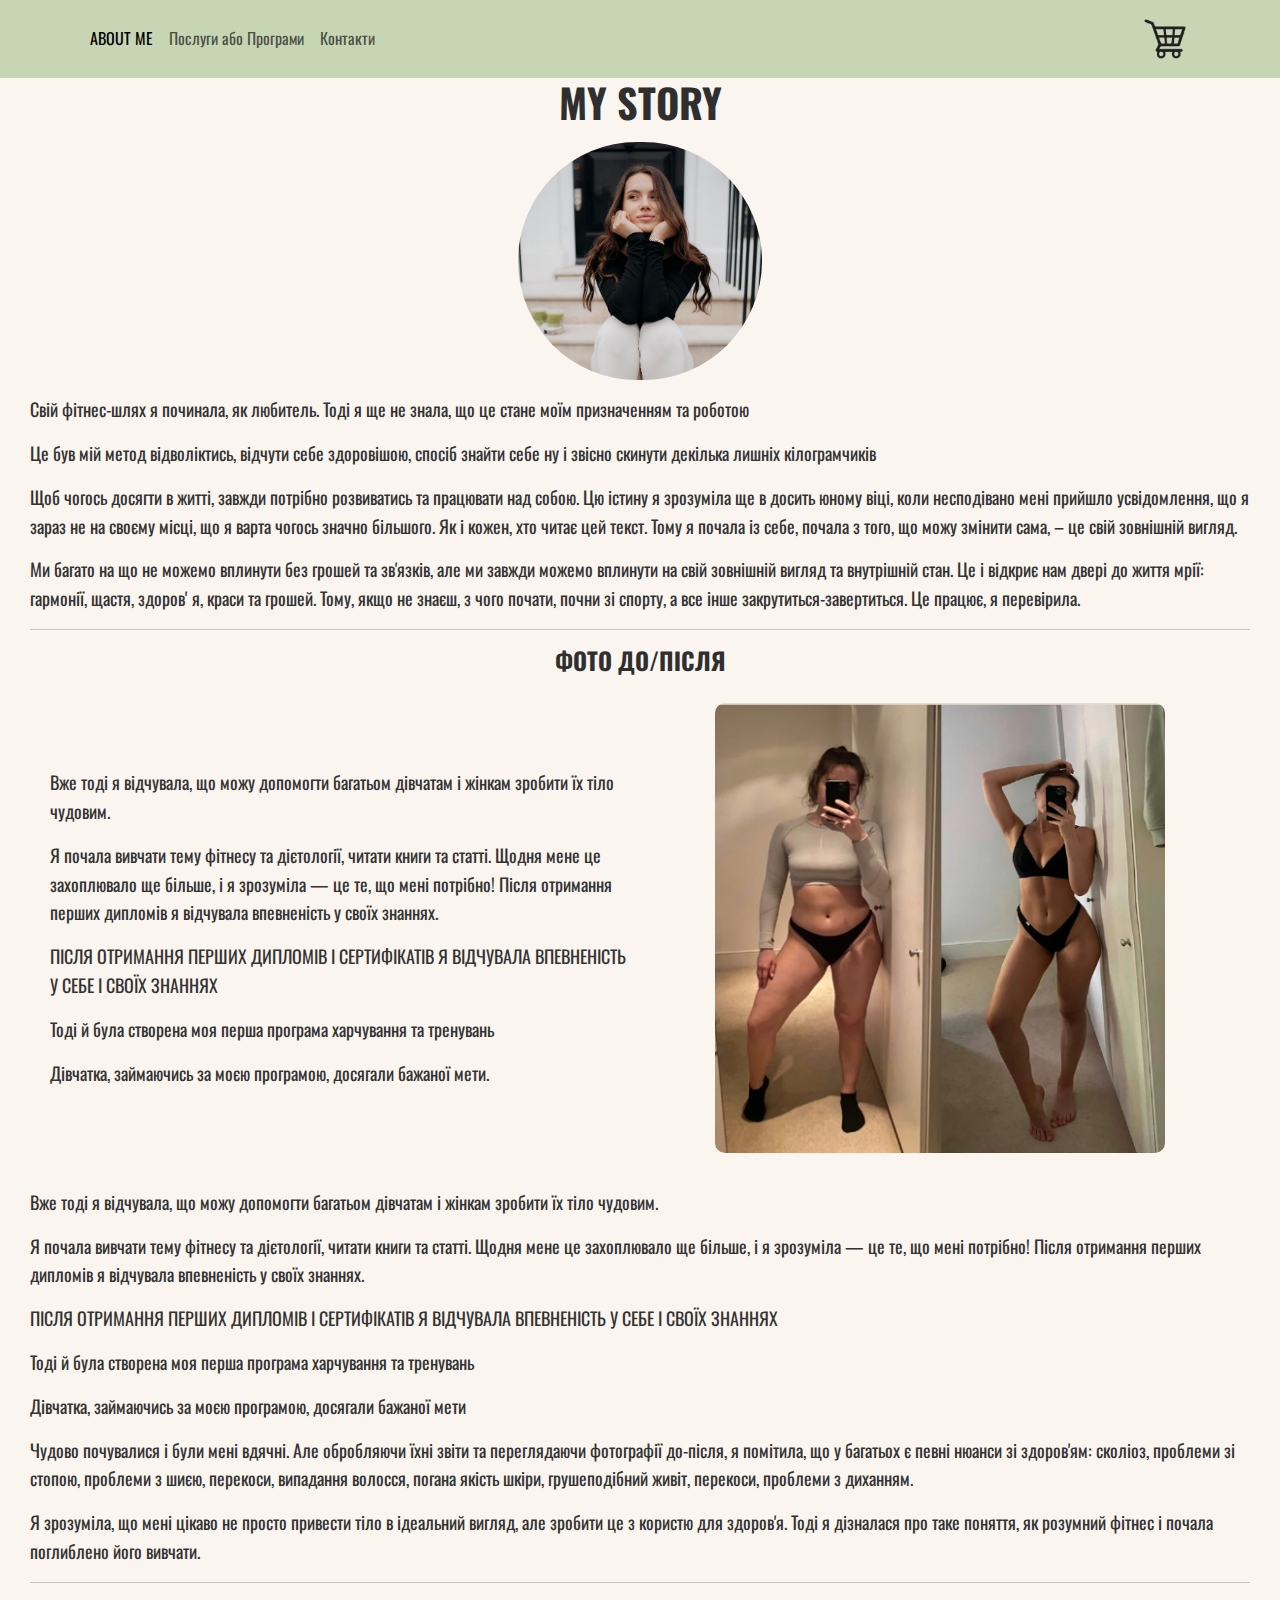
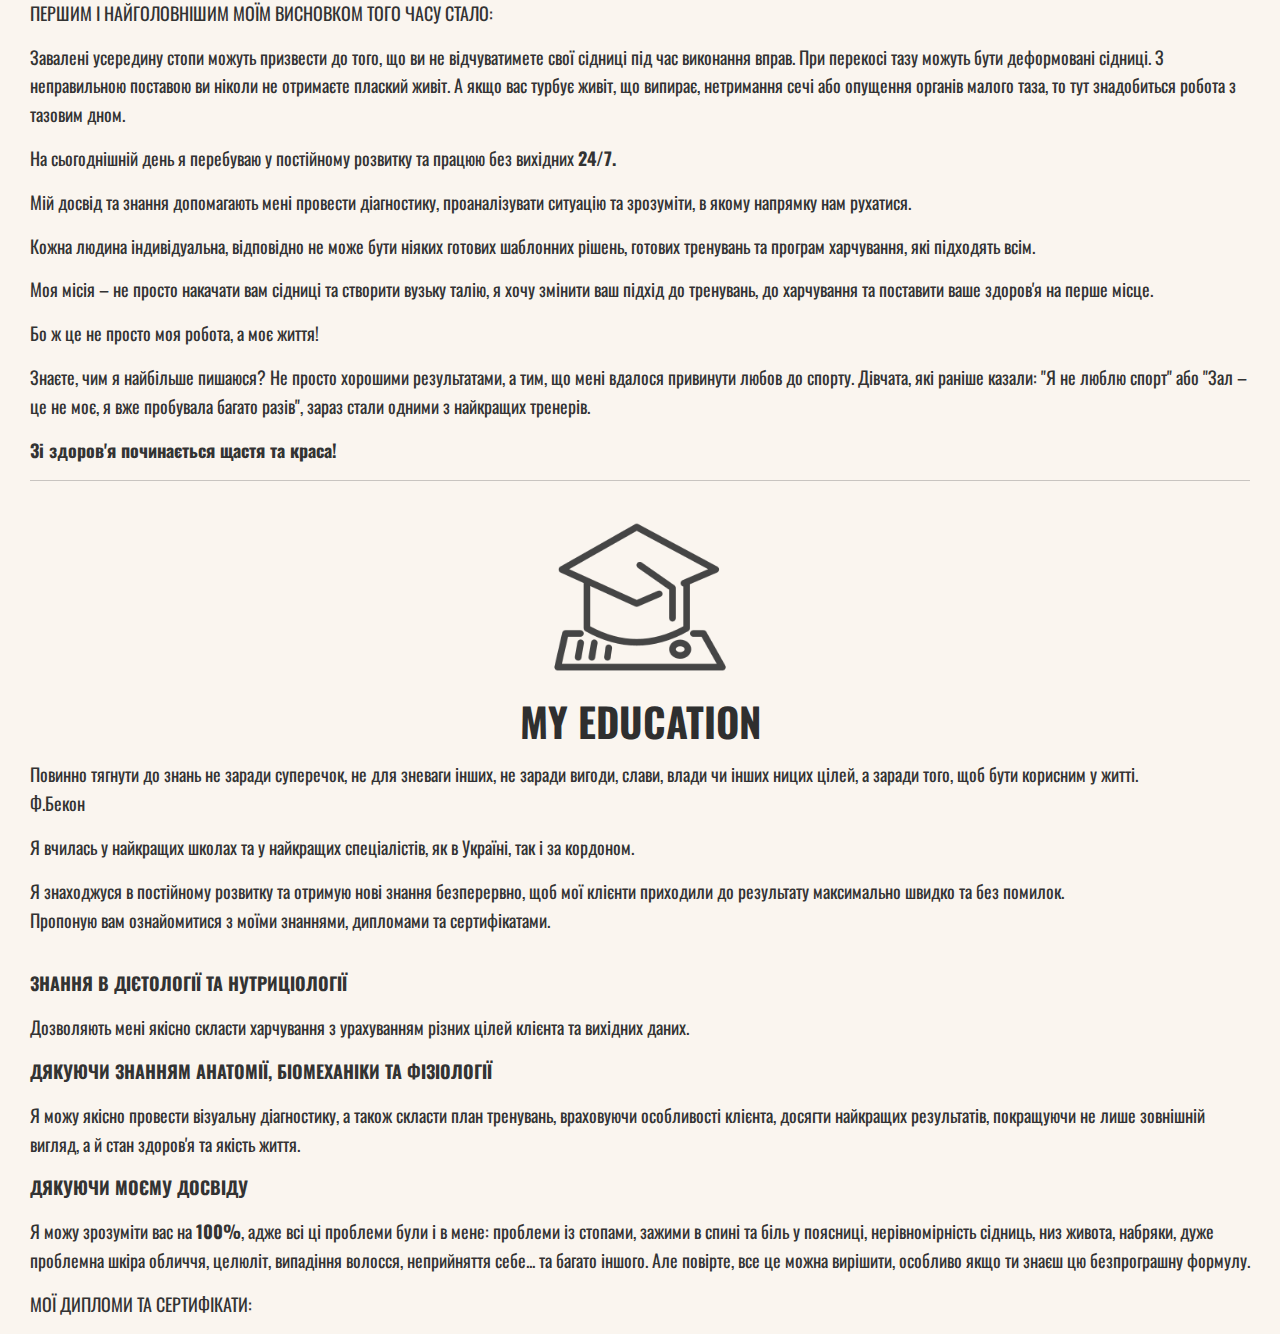
==== commit 26367e73: "в" ====
--- a/story.html
+++ b/story.html
@@ -41,148 +41,105 @@
     </header>
 
     <main>
-        <h1 style="text-align: center; padding-top: 15px;">MY STORY</h1>
+        <h1>MY STORY</h1>
         <div class="first-part">
             <img src="img/IMG_3386.JPG" alt="Person-Image" class="img-fluid mt-3 centered-image">
-            <p style="padding-top: 20px;">Свій фітнес-шлях я починала, як любитель. Тоді я ще не знала, що це стане моїм
-                призначенням та роботою</p>
+            <p>Свій фітнес-шлях я починала, як любитель. Тоді я ще не знала, що це стане моїм призначенням та роботою</p>
             <p>Це був мій метод відволіктись, відчути себе здоровішою, спосіб знайти себе ну і звісно скинути декілька
                 лишніх кілограмчиків</p>
-            <p>Щоб чогось досягти в житті, завжди потрібно розвиватись та працювати над собою. Цю істину я зрозуміла ще
-                в
+            <p>Щоб чогось досягти в житті, завжди потрібно розвиватись та працювати над собою. Цю істину я зрозуміла ще в
                 досить юному віці, коли несподівано мені прийшло усвідомлення, що я зараз не на своєму місці, що я варта
                 чогось значно більшого. Як і кожен, хто читає цей текст. Тому я почала із себе, почала з того, що можу
                 змінити сама, – це свій зовнішній вигляд.</p>
             <p>Ми багато на що не можемо вплинути без грошей та зв'язків, але ми завжди можемо вплинути на свій
-                зовнішній
-                вигляд та внутрішній стан. Це і відкриє нам двері до життя мрії: гармонії, щастя, здоровʼя, краси та
-                грошей.
-                Тому, якщо не знаєш, з чого почати, почни зі спорту, а все інше закрутиться-завертиться. Це працює, я
-                перевірила..</p>
+                зовнішній вигляд та внутрішній стан. Це і відкриє нам двері до життя мрії: гармонії, щастя, здоровʼя, краси та
+                грошей. Тому, якщо не знаєш, з чого почати, почни зі спорту, а все інше закрутиться-завертиться. Це працює, я
+                перевірила.</p>
         </div>
         <hr>
-        <h4 style="text-align: center;">ФОТО ДО/ПІСЛЯ</h4>
+        <h4>ФОТО ДО/ПІСЛЯ</h4>
 
-        <div class="content-wrapper"
-            style="display: flex; align-items: center; justify-content: space-between; padding: 20px;">
-            <div class="text-content" style="flex: 1; padding-right: 20px; text-align: left;">
-                <p>Вже тоді я відчувала, що можу допомогти багатьом дівчатам і жінкам зробити їх
-                    тіло чудовим.</p>
+        <div class="content-wrapper">
+            <div class="text-content" ">
+                <p>Вже тоді я відчувала, що можу допомогти багатьом дівчатам і жінкам зробити їх тіло чудовим.</p>
                 <p>Я почала вивчати тему фітнесу та дієтології, читати книги та статті. Щодня мене це захоплювало ще
                     більше, і я зрозуміла — це те, що мені потрібно! Після отримання перших дипломів я відчувала
-                    впевненість у
-                    своїх знаннях.</p>
+                    впевненість у своїх знаннях.</p>
                 <p>ПІСЛЯ ОТРИМАННЯ ПЕРШИХ ДИПЛОМІВ І СЕРТИФІКАТІВ Я ВІДЧУВАЛА ВПЕВНЕНІСТЬ У СЕБЕ І СВОЇХ ЗНАННЯХ</p>
-                <p>Тоді й була створена моя перша програма харчування та тренувань </p>
+                <p>Тоді й була створена моя перша програма харчування та тренувань</p>
                 <p>Дівчатка, займаючись за моєю програмою, досягали бажаної мети.</p>
             </div>
-            <div class="image-content" style="flex: 1; text-align: right;">
-                <img src="img/beefore-after.png" alt="Фото" class="img-fluid"
-                    style="width: 500px; border-radius: 10px;">
+            <div class="image-content">
+                <img src="img/beefore-after.png" alt="Фото До/Після" class="img-fluid">
             </div>
-        </div>
-
-        <div class="text-content">
-            <p>Вже тоді я відчувала, що можу допомогти багатьом дівчатам і жінкам зробити їх
-                тіло чудовим.</p>
-            <p>Я почала вивчати тему фітнесу та дієтології, читати книги та статті. Щодня мене це захоплювало ще
-                більше,
-                і я зрозуміла — це те, що мені потрібно! Після отримання перших дипломів я відчувала впевненість у
-                своїх
-                знаннях.</p>
-            <p>
-                ПІСЛЯ ОТРИМАННЯ ПЕРШИХ ДИПЛОМІВ І СЕРТИФІКАТІВ Я ВІДЧУВАЛА ВПЕВНЕНІСТЬ У СЕБЕ І СВОЇХ ЗНАННЯХ
-            </p>
-            <p>Тоді й була створена моя перша програма харчування та тренувань </p>
-            <p>
-                Дівчатка займаючись за моєю програмою, досягали бажаної мети
-            </p>
-            <p>Чудово почувалися і були мені вдячні. Але обробляючи їхні звіти та переглядаючи фотографії до-після,
-                я помітила, що у багатьох є певні нюанси зі здоров'ям: сколіоз, проблеми зі стопою, проблеми з шиєю,
-                перекоси, випадання волосся, погана якість шкіри, грушеподібний живіт, перекоси, проблеми з диханням
-                . </p>
-            <p>
-                Я зрозуміла, що мені цікаво не просто привести тіло в ідеальний вигляд, але зробити це з користю для
-                здоров'я. Тоді я дізналася про таке поняття, як розумний фітнес і почала поглиблено його вивчати.
-            </p>
-        </div>
-
-        <hr>
-        <div class="last-part">
-
-
-            <p>
-                ПЕРШИМ І НАЙГОЛОВНІШИМ МОЇМ ВИСНОВОК ТОГО ЧАСУ СТАЛО:
-            </p>
-            <p>Завалені усередину стопи можуть призвести до того, що ви не відчуватимете свої сідниці під час
-                виконання вправ. При перекос тазу можуть бути деформовані сідниці. З неправильною поставою ви ніколи
-                не отримаєте плаский живіт. А якщо вас турбує живіт, що випирає, нетримання сечі або опущення
-                органів малого таза, то тут знадобиться робота з тазовим дном</p>
-            <p>На сьогоднішній день я перебуваю у постійному розвитку та працюю без вихідних <strong> 24/7м.</strong>
-            </p>
-            <p>
-                Мій досвід та знання допомагають мені провести діагностику, проаналізувати ситуацію та зрозуміти, в
-                якому напрямку нам рухатися.
-            </p>
-            <p>Кожна людина індивідуальна, відповідно не може бути ніяких готових шаблонних рішень, готових тренувань та
-                програм харчування, які підходять всім</p>
-
-
-            <p>Моя місія – не просто накачати вам сідниці та створити вузьку талію, я хочу змінити ваш підхід до
-                тренувань,
-                до харчування та поставити ваше здоров'я на перше місце.</p>
-            <p>
-                Бо ж це не просто моя робота, а моє життя!
-            </p>
-            <p>Знаєте, чим я найбільше пишаюся? Не просто хорошими результатами, а тим, що мені вдалося привинути любов
-                до
-                спорту. Дівчата, які раніше казали: "Я не люблю спорт" або "Зал – це не моє, я вже пробувала багато
-                разів",
-                зараз стали одними з найкращих тренерів. </p>
-            <p style="text-align: center;"><strong>Зі здоров'я починається щастя та краса!</strong></p>
-
-        </div>
-        <hr>
-        <div class="Education">
-            <div class="Education-img education-10">
-                <img style="height: 200px;" src="img/education-10.png" alt="">
-            </div>
-            <h1>MY EDUCATION</h1>
-            <P>Повинно тягнути до знань не заради<br>
-                суперечок, не для зневаги інших, не<br>
-                заради вигоди, слави, влади чи інших<br>
-                ницих цілей, а заради того, щоб бути<br>
-                корисним у житті <br>
-
-                Ф.Бекон</P>
-            <p>Я вчилась у найкращих школах та у найкращих спеціалістів, як і України так і закордону</p>
-
-            <p>Я знаходжуся в постійному розвитку та отримую нові знання безперервно,
-                щоб мої клієнти приходили до результату максимально швидко та без
-                помилок. <br> Пропоную вам ознайомитися з моїми знаннями, дипломами та
-                сертифікатами</p>
-
-            <p style="font-size: large; padding-top: 20px;"><strong>ЗНАННЯ В ДІЄТОЛОГІЇ ТА НУТРИЦІОЛОГІЇ</strong></p>
-            <p>дозволяють мені якісно скласти харчування з урахуванням різних цілей клієнта та вихідних даних</p>
-            <p>ДЯКУЮЧИ ЗНАННЯМ АНАТОМІЇ, БІОМЕХАНІКИ ТА ФІЗІОЛОГІЇ</p>
-            <p>я можу якісно провести візуальну діагностику, а також скласти план
-                тренувань, враховуючи особливості клієнта - досягти найкращих
-                результатів, <br>покращуючи не лише зовнішній вигляд, а й стан здоров'я та
-                якість життя</p>
-            <p>ДЯКУЮЧИ МОЄМУ ДОСВІДУ</p>
-            <p>я можу зрозуміти вас на <strong> 100%</strong> , адже всі ці проблеми були і в мене:
-                проблеми із стопами, зажими в спині та біль поясниці, нерівномірність
-                сідниць, низ живота, набряки, дуже проблемна шкіра обличчя, целюліт,
-                випадіння волосся, неприйняття себе... та багато іншого....Але повірте все це
-                можна вирішити, особливо якщо ти знаєш цю безпрограшну формулу</p>
-            <p>МОЇ ДИПЛОМИ ТА СЕРТИФІКАТИ:</p>
-
-
-
 
         </div>
 
+    </div>
 
+    <div class="text-content">
+        <p>Вже тоді я відчувала, що можу допомогти багатьом дівчатам і жінкам зробити їх тіло чудовим.</p>
+        <p>Я почала вивчати тему фітнесу та дієтології, читати книги та статті. Щодня мене це захоплювало ще більше,
+            і я зрозуміла — це те, що мені потрібно! Після отримання перших дипломів я відчувала впевненість у своїх
+            знаннях.</p>
+        <p>ПІСЛЯ ОТРИМАННЯ ПЕРШИХ ДИПЛОМІВ І СЕРТИФІКАТІВ Я ВІДЧУВАЛА ВПЕВНЕНІСТЬ У СЕБЕ І СВОЇХ ЗНАННЯХ</p>
+        <p>Тоді й була створена моя перша програма харчування та тренувань</p>
+        <p>Дівчатка, займаючись за моєю програмою, досягали бажаної мети</p>
+        <p>Чудово почувалися і були мені вдячні. Але обробляючи їхні звіти та переглядаючи фотографії до-після,
+            я помітила, що у багатьох є певні нюанси зі здоров'ям: сколіоз, проблеми зі стопою, проблеми з шиєю,
+            перекоси, випадання волосся, погана якість шкіри, грушеподібний живіт, перекоси, проблеми з диханням.</p>
+        <p>Я зрозуміла, що мені цікаво не просто привести тіло в ідеальний вигляд, але зробити це з користю для
+            здоров'я. Тоді я дізналася про таке поняття, як розумний фітнес і почала поглиблено його вивчати.</p>
+    </div>
 
+    <hr>
 
-    </main>+    <div class="last-part">
+        <p>ПЕРШИМ І НАЙГОЛОВНІШИМ МОЇМ ВИСНОВКОМ ТОГО ЧАСУ СТАЛО:</p>
+        <p>Завалені усередину стопи можуть призвести до того, що ви не відчуватимете свої сідниці під час
+            виконання вправ. При перекосі тазу можуть бути деформовані сідниці. З неправильною поставою ви ніколи
+            не отримаєте плаский живіт. А якщо вас турбує живіт, що випирає, нетримання сечі або опущення
+            органів малого таза, то тут знадобиться робота з тазовим дном.</p>
+        <p>На сьогоднішній день я перебуваю у постійному розвитку та працюю без вихідних <strong>24/7.</strong></p>
+        <p>Мій досвід та знання допомагають мені провести діагностику, проаналізувати ситуацію та зрозуміти, в
+            якому напрямку нам рухатися.</p>
+        <p>Кожна людина індивідуальна, відповідно не може бути ніяких готових шаблонних рішень, готових тренувань та
+            програм харчування, які підходять всім.</p>
+
+        <p>Моя місія – не просто накачати вам сідниці та створити вузьку талію, я хочу змінити ваш підхід до
+            тренувань, до харчування та поставити ваше здоров'я на перше місце.</p>
+        <p>Бо ж це не просто моя робота, а моє життя!</p>
+        <p>Знаєте, чим я найбільше пишаюся? Не просто хорошими результатами, а тим, що мені вдалося привинути любов
+            до спорту. Дівчата, які раніше казали: "Я не люблю спорт" або "Зал – це не моє, я вже пробувала багато
+            разів", зараз стали одними з найкращих тренерів.</p>
+        <p><strong>Зі здоров'я починається щастя та краса!</strong></p>
+    </div>
+
+    <hr>
+
+    <div class="Education">
+        <div class="Education-img education-10">
+            <img style="height: 200px;" src="img/education-10.png" alt="Education Image">
+        </div>
+        <h1>MY EDUCATION</h1>
+        <p>Повинно тягнути до знань не заради суперечок, не для зневаги інших, не заради вигоди, слави, влади чи інших
+            ницих цілей, а заради того, щоб бути корисним у житті. <br>Ф.Бекон</p>
+        <p>Я вчилась у найкращих школах та у найкращих спеціалістів, як в Україні, так і за кордоном.</p>
+        <p>Я знаходжуся в постійному розвитку та отримую нові знання безперервно, щоб мої клієнти приходили до
+            результату максимально швидко та без помилок. <br> Пропоную вам ознайомитися з моїми знаннями, дипломами
+            та сертифікатами.</p>
+        <p style="font-size: large; padding-top: 20px;"><strong>ЗНАННЯ В ДІЄТОЛОГІЇ ТА НУТРИЦІОЛОГІЇ</strong></p>
+        <p>Дозволяють мені якісно скласти харчування з урахуванням різних цілей клієнта та вихідних даних.</p>
+        <p><strong>ДЯКУЮЧИ ЗНАННЯМ АНАТОМІЇ, БІОМЕХАНІКИ ТА ФІЗІОЛОГІЇ</strong></p>
+        <p>Я можу якісно провести візуальну діагностику, а також скласти план тренувань, враховуючи особливості клієнта,
+            досягти найкращих результатів, покращуючи не лише зовнішній вигляд, а й стан здоров'я та якість життя.</p>
+        <p><strong>ДЯКУЮЧИ МОЄМУ ДОСВІДУ</strong></p>
+        <p>Я можу зрозуміти вас на <strong>100%</strong>, адже всі ці проблеми були і в мене: проблеми із стопами, зажими
+            в спині та біль у поясниці, нерівномірність сідниць, низ живота, набряки, дуже проблемна шкіра обличчя,
+            целюліт, випадіння волосся, неприйняття себе... та багато іншого. Але повірте, все це можна вирішити,
+            особливо якщо ти знаєш цю безпрограшну формулу.</p>
+        <p>МОЇ ДИПЛОМИ ТА СЕРТИФІКАТИ:</p>
+    </div>
+</main>
+</body>
+</html>
--- a/strorystyle.css
+++ b/strorystyle.css
@@ -1,3 +1,4 @@
+
 header {
     background-color: #C7D5B4;
     padding: 10px 20px;
@@ -6,6 +7,7 @@
 header img {
     height: 40px;
 }
+
 
 body {
     background-color: #faf5ef;
@@ -19,26 +21,20 @@
     padding-right: 30px;
 }
 
-education-10{
-    width: 100px;
-
-}
-.Education-img{
-    text-align: center;
-
-}
 
 h1,
 h4 {
     font-weight: 700;
     color: #2f2f2f;
+    text-align: center;
 }
 
 p {
     font-size: 18px;
     margin: 15px 0;
-    text-align: justify;
+    text-align: left;
 }
+
 
 .centered-image {
     display: block;
@@ -48,10 +44,6 @@
     height: auto;
     border-radius: 360px;
 }
-
-
-
-
 
 
 .box-button {
@@ -87,6 +79,7 @@
     width: 9em;
 }
 
+
 .content-wrapper {
     display: flex;
     justify-content: space-between;
@@ -94,41 +87,38 @@
     padding: 20px;
 }
 
-.text-content {
+.content-wrapper .text-content {
     flex: 1;
-    text-align: center;
+    text-align: left;
     padding-right: 20px;
-    /* Space between text and image */
 }
 
 .image-content {
     flex: 1;
     display: flex;
-    justify-content: flex-end;
-    /* Image aligned to the right */
+    justify-content: center;
 }
 
 .image-content img {
     width: 450px;
-    /* Adapt image size */
     height: 450px;
     border-radius: 10px;
+    display: block;
+    margin: 0 auto;
 }
 
-/* Centering the text and elements */
-p {
+
+education-10 {
+    width: 100px;
+}
+
+.Education-img {
     text-align: center;
 }
 
 h1,
 h4 {
     text-align: center;
-}
-
-.image-content img {
-    display: block;
-    margin-left: auto;
-    margin-right: auto;
 }
 
 .text-content {
@@ -141,4 +131,4 @@
     margin-right: auto;
     width: 20%;
     border-radius: 360px;
-}+}
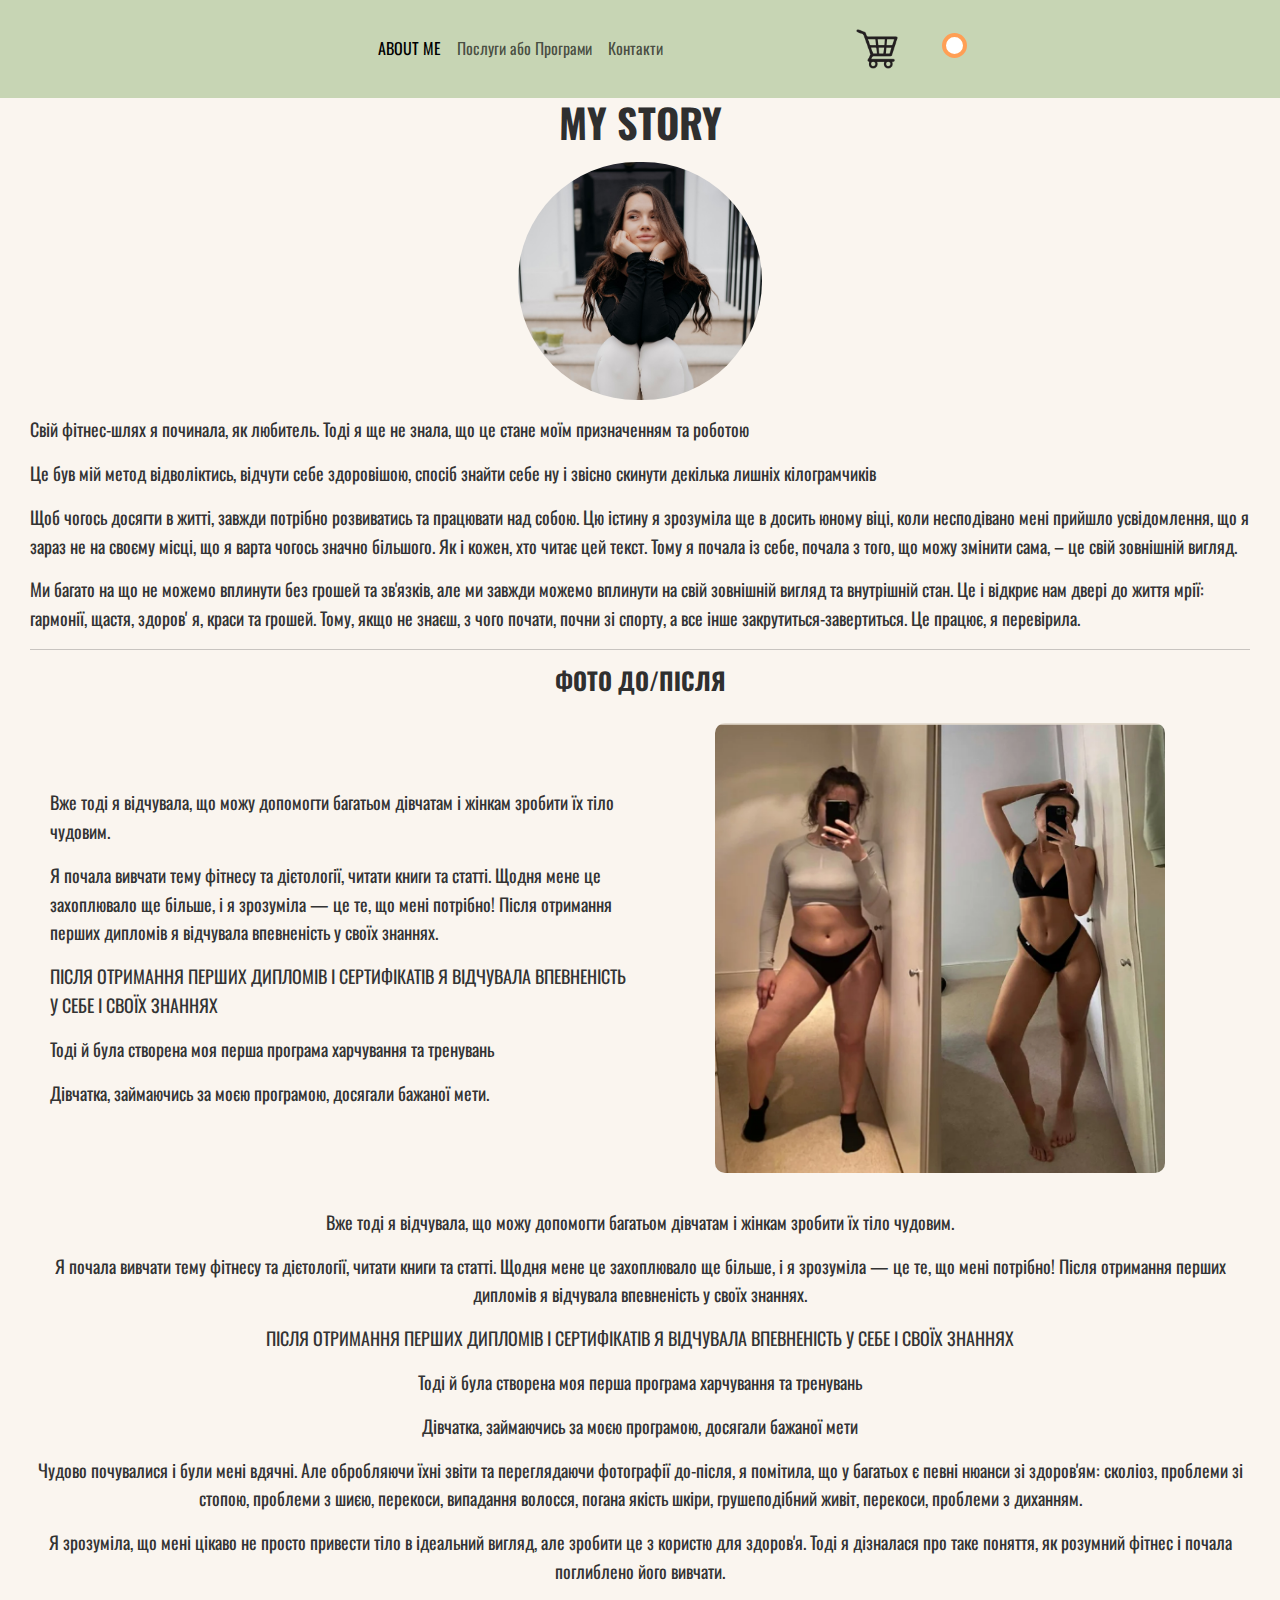
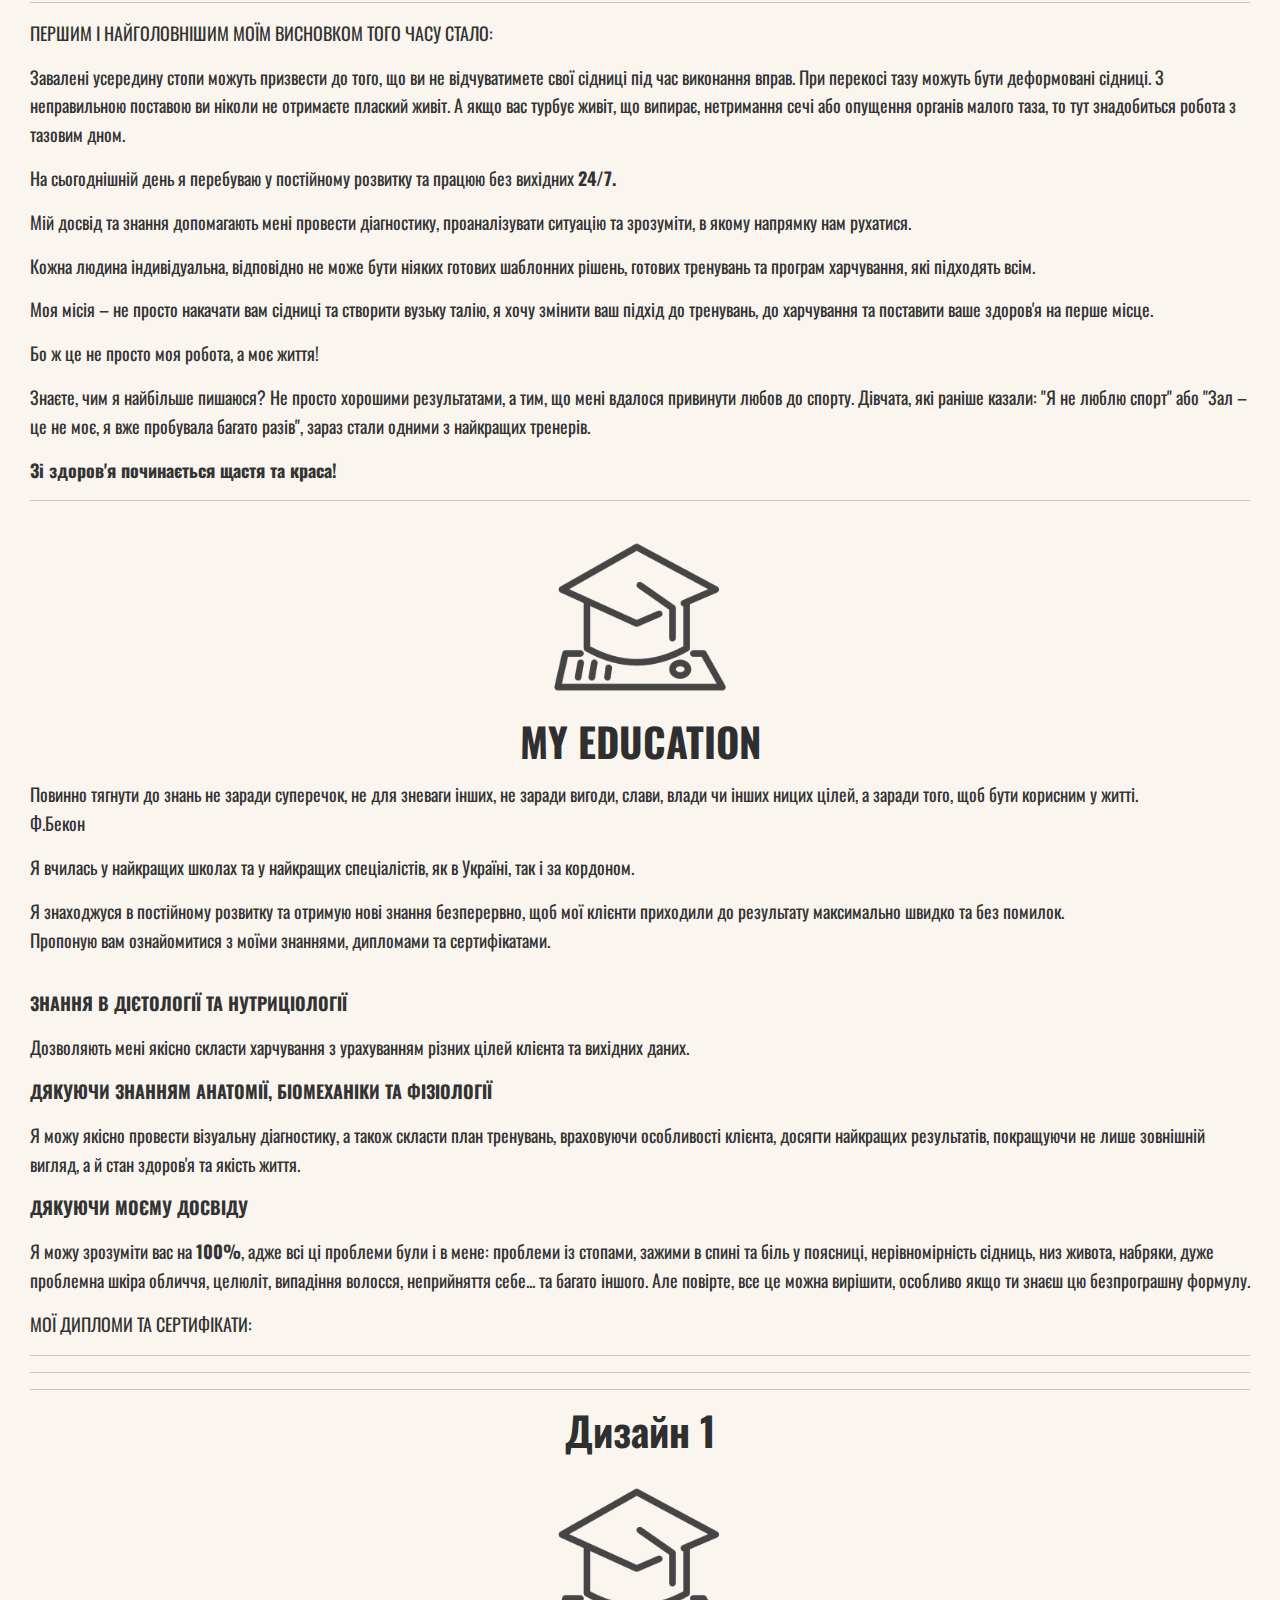
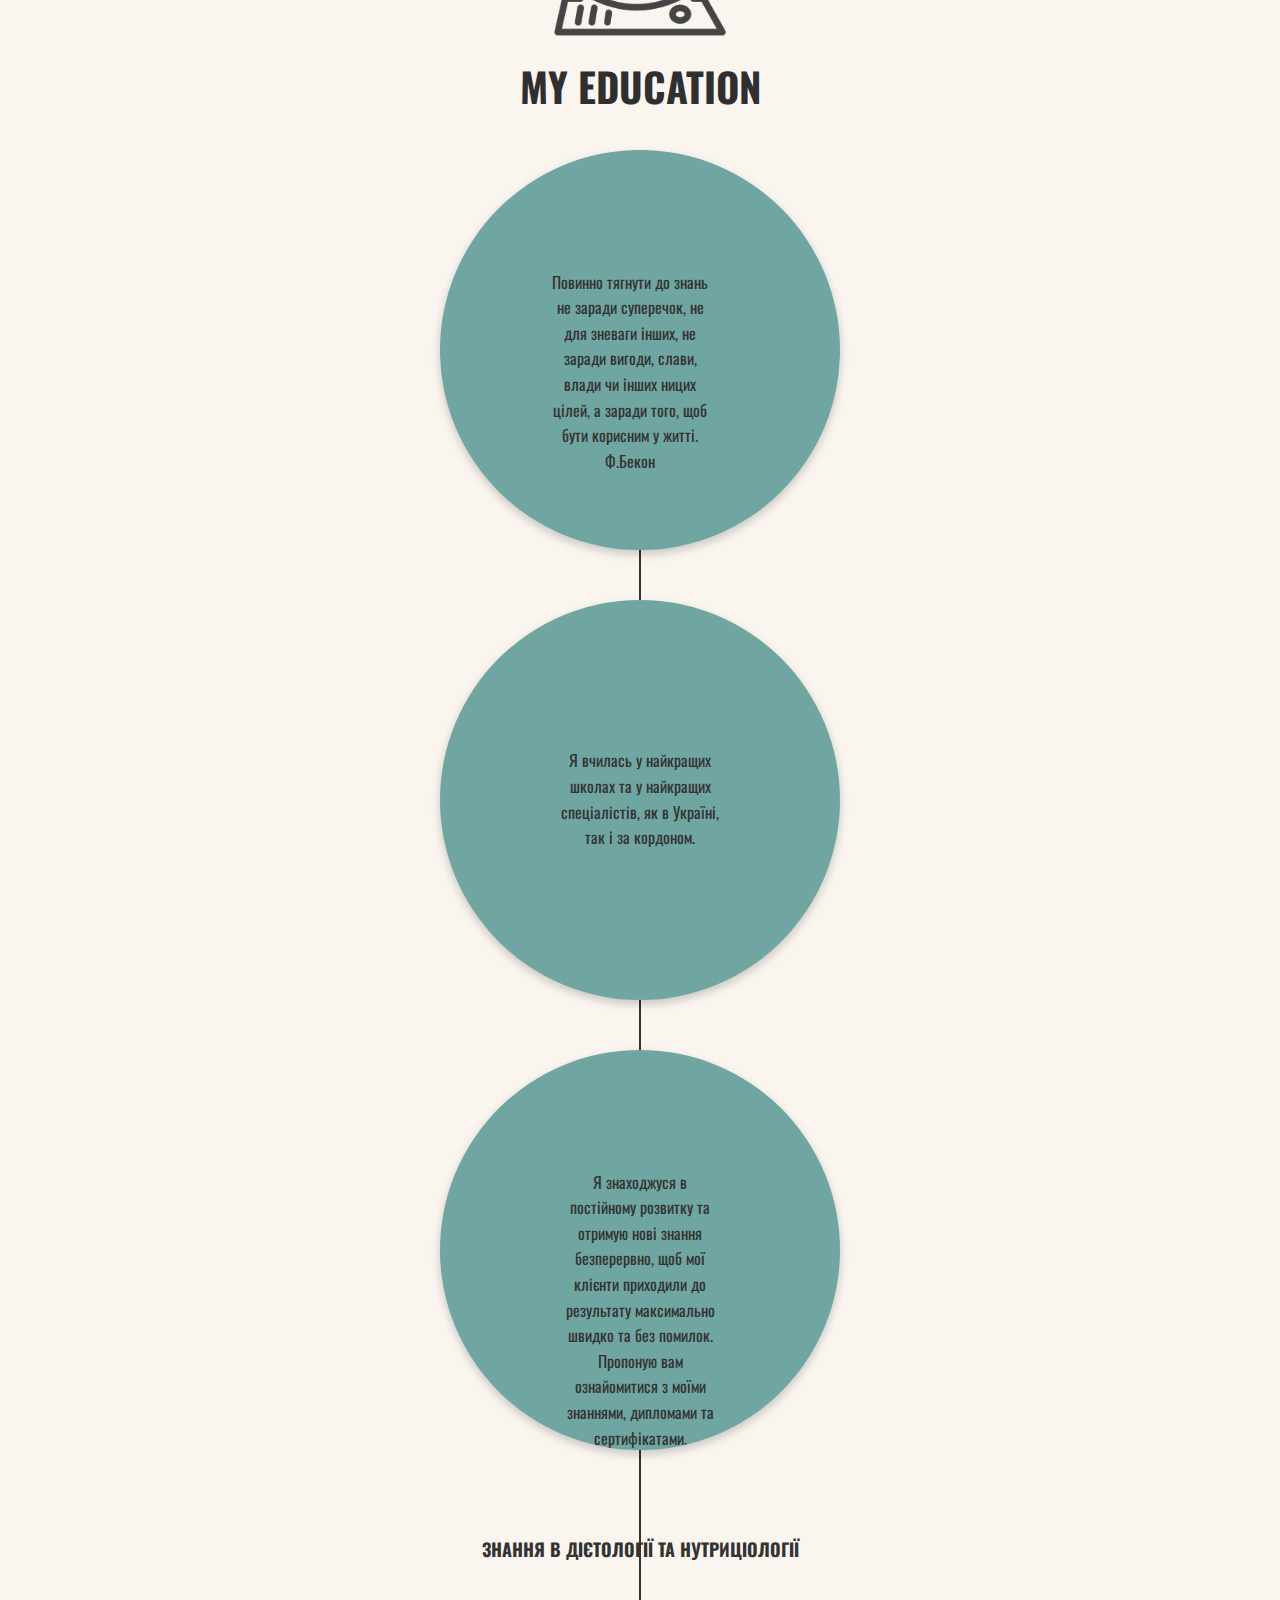
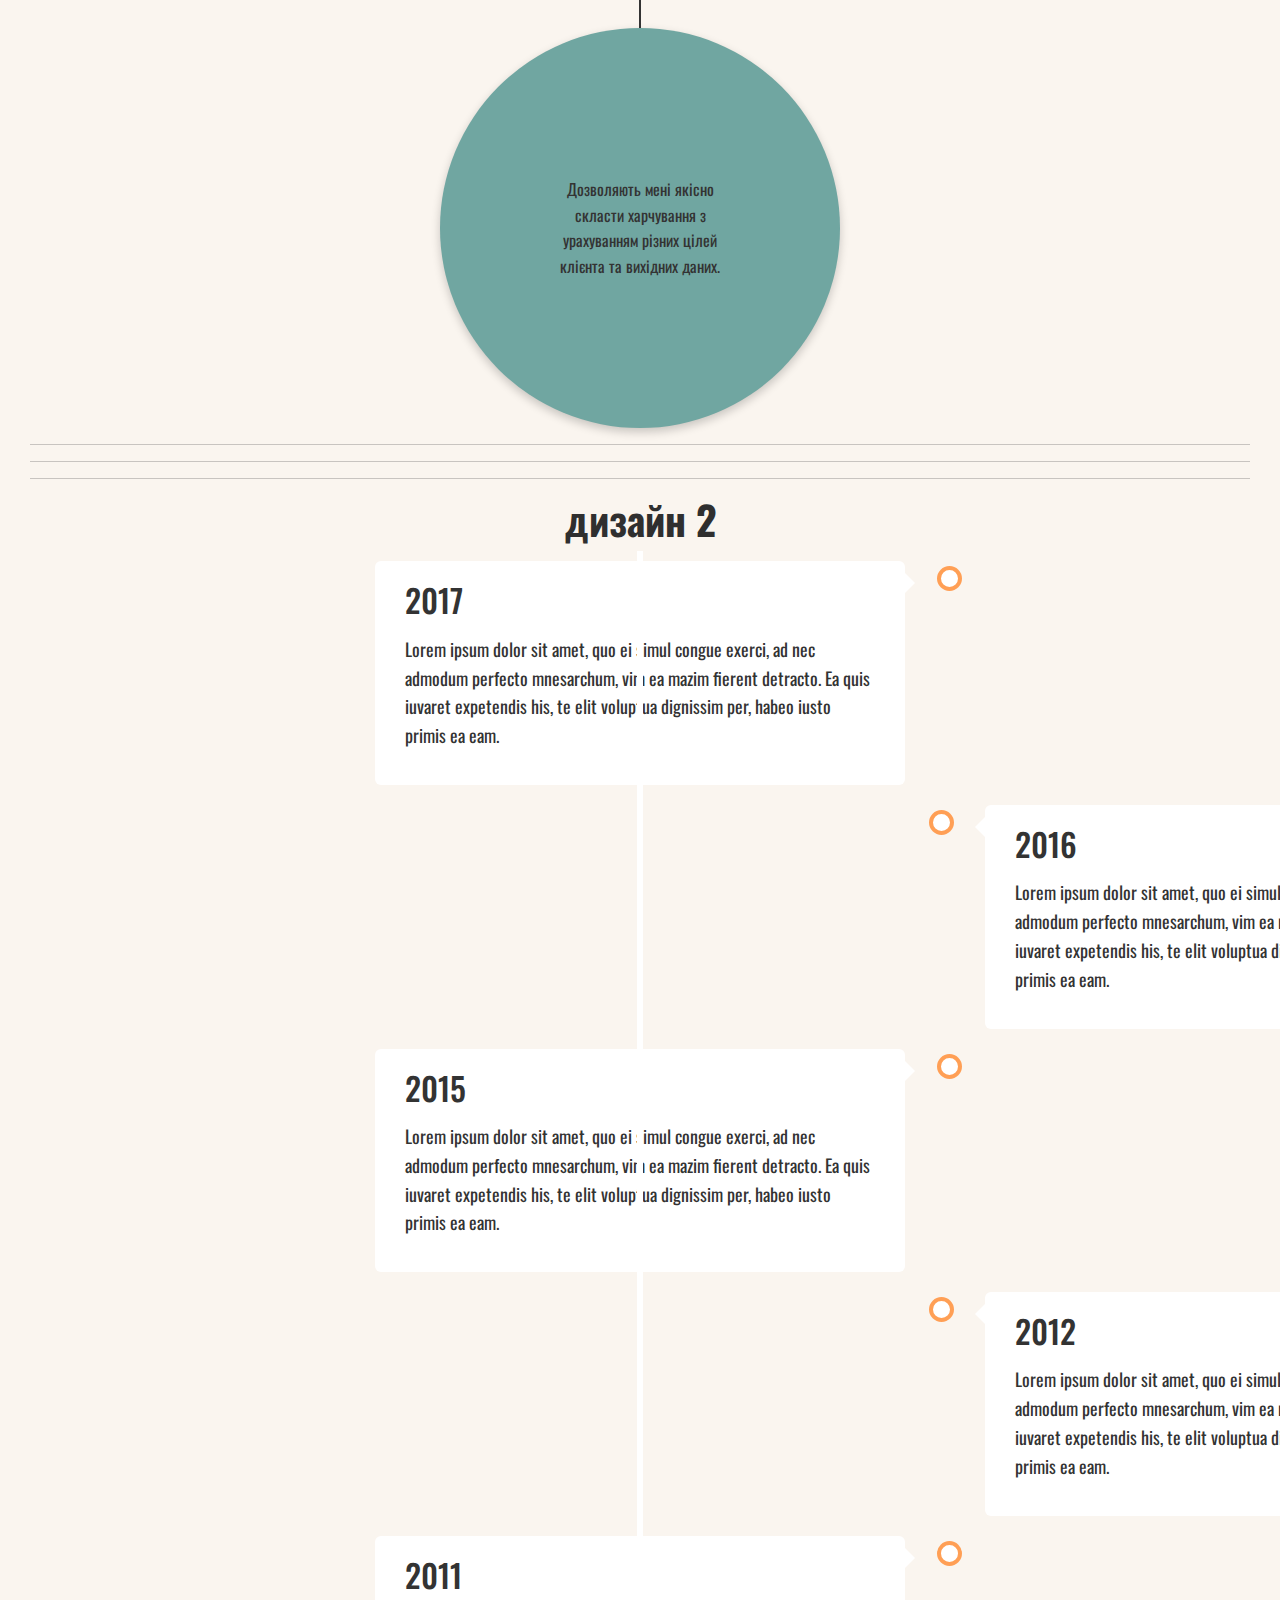
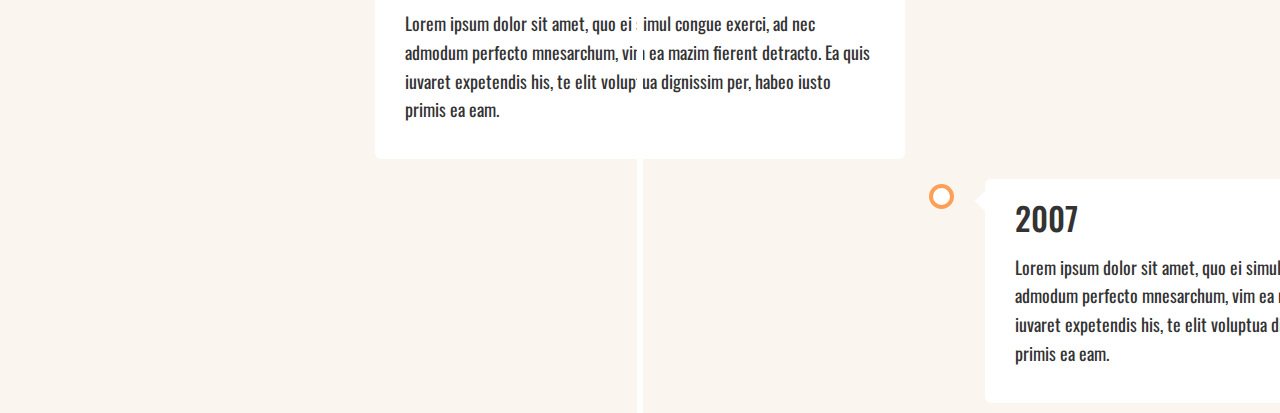
==== commit 72d2b1b7: "gfgf" ====
--- a/story.html
+++ b/story.html
@@ -44,16 +44,20 @@
         <h1>MY STORY</h1>
         <div class="first-part">
             <img src="img/IMG_3386.JPG" alt="Person-Image" class="img-fluid mt-3 centered-image">
-            <p>Свій фітнес-шлях я починала, як любитель. Тоді я ще не знала, що це стане моїм призначенням та роботою</p>
+            <p>Свій фітнес-шлях я починала, як любитель. Тоді я ще не знала, що це стане моїм призначенням та роботою
+            </p>
             <p>Це був мій метод відволіктись, відчути себе здоровішою, спосіб знайти себе ну і звісно скинути декілька
                 лишніх кілограмчиків</p>
-            <p>Щоб чогось досягти в житті, завжди потрібно розвиватись та працювати над собою. Цю істину я зрозуміла ще в
+            <p>Щоб чогось досягти в житті, завжди потрібно розвиватись та працювати над собою. Цю істину я зрозуміла ще
+                в
                 досить юному віці, коли несподівано мені прийшло усвідомлення, що я зараз не на своєму місці, що я варта
                 чогось значно більшого. Як і кожен, хто читає цей текст. Тому я почала із себе, почала з того, що можу
                 змінити сама, – це свій зовнішній вигляд.</p>
             <p>Ми багато на що не можемо вплинути без грошей та зв'язків, але ми завжди можемо вплинути на свій
-                зовнішній вигляд та внутрішній стан. Це і відкриє нам двері до життя мрії: гармонії, щастя, здоровʼя, краси та
-                грошей. Тому, якщо не знаєш, з чого почати, почни зі спорту, а все інше закрутиться-завертиться. Це працює, я
+                зовнішній вигляд та внутрішній стан. Це і відкриє нам двері до життя мрії: гармонії, щастя, здоровʼя,
+                краси та
+                грошей. Тому, якщо не знаєш, з чого почати, почни зі спорту, а все інше закрутиться-завертиться. Це
+                працює, я
                 перевірила.</p>
         </div>
         <hr>
@@ -69,77 +73,165 @@
                 <p>Тоді й була створена моя перша програма харчування та тренувань</p>
                 <p>Дівчатка, займаючись за моєю програмою, досягали бажаної мети.</p>
             </div>
-            <div class="image-content">
+            <div class=" image-content">
                 <img src="img/beefore-after.png" alt="Фото До/Після" class="img-fluid">
             </div>
 
         </div>
 
-    </div>
-
-    <div class="text-content">
-        <p>Вже тоді я відчувала, що можу допомогти багатьом дівчатам і жінкам зробити їх тіло чудовим.</p>
-        <p>Я почала вивчати тему фітнесу та дієтології, читати книги та статті. Щодня мене це захоплювало ще більше,
-            і я зрозуміла — це те, що мені потрібно! Після отримання перших дипломів я відчувала впевненість у своїх
-            знаннях.</p>
-        <p>ПІСЛЯ ОТРИМАННЯ ПЕРШИХ ДИПЛОМІВ І СЕРТИФІКАТІВ Я ВІДЧУВАЛА ВПЕВНЕНІСТЬ У СЕБЕ І СВОЇХ ЗНАННЯХ</p>
-        <p>Тоді й була створена моя перша програма харчування та тренувань</p>
-        <p>Дівчатка, займаючись за моєю програмою, досягали бажаної мети</p>
-        <p>Чудово почувалися і були мені вдячні. Але обробляючи їхні звіти та переглядаючи фотографії до-після,
-            я помітила, що у багатьох є певні нюанси зі здоров'ям: сколіоз, проблеми зі стопою, проблеми з шиєю,
-            перекоси, випадання волосся, погана якість шкіри, грушеподібний живіт, перекоси, проблеми з диханням.</p>
-        <p>Я зрозуміла, що мені цікаво не просто привести тіло в ідеальний вигляд, але зробити це з користю для
-            здоров'я. Тоді я дізналася про таке поняття, як розумний фітнес і почала поглиблено його вивчати.</p>
-    </div>
-
-    <hr>
-
-    <div class="last-part">
-        <p>ПЕРШИМ І НАЙГОЛОВНІШИМ МОЇМ ВИСНОВКОМ ТОГО ЧАСУ СТАЛО:</p>
-        <p>Завалені усередину стопи можуть призвести до того, що ви не відчуватимете свої сідниці під час
-            виконання вправ. При перекосі тазу можуть бути деформовані сідниці. З неправильною поставою ви ніколи
-            не отримаєте плаский живіт. А якщо вас турбує живіт, що випирає, нетримання сечі або опущення
-            органів малого таза, то тут знадобиться робота з тазовим дном.</p>
-        <p>На сьогоднішній день я перебуваю у постійному розвитку та працюю без вихідних <strong>24/7.</strong></p>
-        <p>Мій досвід та знання допомагають мені провести діагностику, проаналізувати ситуацію та зрозуміти, в
-            якому напрямку нам рухатися.</p>
-        <p>Кожна людина індивідуальна, відповідно не може бути ніяких готових шаблонних рішень, готових тренувань та
-            програм харчування, які підходять всім.</p>
-
-        <p>Моя місія – не просто накачати вам сідниці та створити вузьку талію, я хочу змінити ваш підхід до
-            тренувань, до харчування та поставити ваше здоров'я на перше місце.</p>
-        <p>Бо ж це не просто моя робота, а моє життя!</p>
-        <p>Знаєте, чим я найбільше пишаюся? Не просто хорошими результатами, а тим, що мені вдалося привинути любов
-            до спорту. Дівчата, які раніше казали: "Я не люблю спорт" або "Зал – це не моє, я вже пробувала багато
-            разів", зараз стали одними з найкращих тренерів.</p>
-        <p><strong>Зі здоров'я починається щастя та краса!</strong></p>
-    </div>
-
-    <hr>
-
-    <div class="Education">
+        </div>
+
+        <div class="text-content">
+            <p>Вже тоді я відчувала, що можу допомогти багатьом дівчатам і жінкам зробити їх тіло чудовим.</p>
+            <p>Я почала вивчати тему фітнесу та дієтології, читати книги та статті. Щодня мене це захоплювало ще більше,
+                і я зрозуміла — це те, що мені потрібно! Після отримання перших дипломів я відчувала впевненість у своїх
+                знаннях.</p>
+            <p>ПІСЛЯ ОТРИМАННЯ ПЕРШИХ ДИПЛОМІВ І СЕРТИФІКАТІВ Я ВІДЧУВАЛА ВПЕВНЕНІСТЬ У СЕБЕ І СВОЇХ ЗНАННЯХ</p>
+            <p>Тоді й була створена моя перша програма харчування та тренувань</p>
+            <p>Дівчатка, займаючись за моєю програмою, досягали бажаної мети</p>
+            <p>Чудово почувалися і були мені вдячні. Але обробляючи їхні звіти та переглядаючи фотографії до-після,
+                я помітила, що у багатьох є певні нюанси зі здоров'ям: сколіоз, проблеми зі стопою, проблеми з шиєю,
+                перекоси, випадання волосся, погана якість шкіри, грушеподібний живіт, перекоси, проблеми з диханням.
+            </p>
+            <p>Я зрозуміла, що мені цікаво не просто привести тіло в ідеальний вигляд, але зробити це з користю для
+                здоров'я. Тоді я дізналася про таке поняття, як розумний фітнес і почала поглиблено його вивчати.</p>
+        </div>
+
+        <hr>
+
+        <div class="last-part">
+            <p>ПЕРШИМ І НАЙГОЛОВНІШИМ МОЇМ ВИСНОВКОМ ТОГО ЧАСУ СТАЛО:</p>
+            <p>Завалені усередину стопи можуть призвести до того, що ви не відчуватимете свої сідниці під час
+                виконання вправ. При перекосі тазу можуть бути деформовані сідниці. З неправильною поставою ви ніколи
+                не отримаєте плаский живіт. А якщо вас турбує живіт, що випирає, нетримання сечі або опущення
+                органів малого таза, то тут знадобиться робота з тазовим дном.</p>
+            <p>На сьогоднішній день я перебуваю у постійному розвитку та працюю без вихідних <strong>24/7.</strong></p>
+            <p>Мій досвід та знання допомагають мені провести діагностику, проаналізувати ситуацію та зрозуміти, в
+                якому напрямку нам рухатися.</p>
+            <p>Кожна людина індивідуальна, відповідно не може бути ніяких готових шаблонних рішень, готових тренувань та
+                програм харчування, які підходять всім.</p>
+
+            <p>Моя місія – не просто накачати вам сідниці та створити вузьку талію, я хочу змінити ваш підхід до
+                тренувань, до харчування та поставити ваше здоров'я на перше місце.</p>
+            <p>Бо ж це не просто моя робота, а моє життя!</p>
+            <p>Знаєте, чим я найбільше пишаюся? Не просто хорошими результатами, а тим, що мені вдалося привинути любов
+                до спорту. Дівчата, які раніше казали: "Я не люблю спорт" або "Зал – це не моє, я вже пробувала багато
+                разів", зараз стали одними з найкращих тренерів.</p>
+            <p><strong>Зі здоров'я починається щастя та краса!</strong></p>
+        </div>
+
+        <hr>
+
+        <div class="Education">
+            <div class="Education-img education-10">
+                <img style="height: 200px;" src="img/education-10.png" alt="Education Image">
+            </div>
+            <h1>MY EDUCATION</h1>
+            <p>Повинно тягнути до знань не заради суперечок, не для зневаги інших, не заради вигоди, слави, влади чи
+                інших
+                ницих цілей, а заради того, щоб бути корисним у житті. <br>Ф.Бекон</p>
+            <p>Я вчилась у найкращих школах та у найкращих спеціалістів, як в Україні, так і за кордоном.</p>
+            <p>Я знаходжуся в постійному розвитку та отримую нові знання безперервно, щоб мої клієнти приходили до
+                результату максимально швидко та без помилок. <br> Пропоную вам ознайомитися з моїми знаннями, дипломами
+                та сертифікатами.</p>
+            <p style="font-size: large; padding-top: 20px;"><strong>ЗНАННЯ В ДІЄТОЛОГІЇ ТА НУТРИЦІОЛОГІЇ</strong></p>
+            <p>Дозволяють мені якісно скласти харчування з урахуванням різних цілей клієнта та вихідних даних.</p>
+            <p><strong>ДЯКУЮЧИ ЗНАННЯМ АНАТОМІЇ, БІОМЕХАНІКИ ТА ФІЗІОЛОГІЇ</strong></p>
+            <p>Я можу якісно провести візуальну діагностику, а також скласти план тренувань, враховуючи особливості
+                клієнта,
+                досягти найкращих результатів, покращуючи не лише зовнішній вигляд, а й стан здоров'я та якість життя.
+            </p>
+            <p><strong>ДЯКУЮЧИ МОЄМУ ДОСВІДУ</strong></p>
+            <p>Я можу зрозуміти вас на <strong>100%</strong>, адже всі ці проблеми були і в мене: проблеми із стопами,
+                зажими
+                в спині та біль у поясниці, нерівномірність сідниць, низ живота, набряки, дуже проблемна шкіра обличчя,
+                целюліт, випадіння волосся, неприйняття себе... та багато іншого. Але повірте, все це можна вирішити,
+                особливо якщо ти знаєш цю безпрограшну формулу.</p>
+            <p>МОЇ ДИПЛОМИ ТА СЕРТИФІКАТИ:</p>
+        </div>
+
+
+        <hr>
+        <hr>
+        <hr>
+        <h1>Дизайн 1</h1>
         <div class="Education-img education-10">
             <img style="height: 200px;" src="img/education-10.png" alt="Education Image">
         </div>
         <h1>MY EDUCATION</h1>
-        <p>Повинно тягнути до знань не заради суперечок, не для зневаги інших, не заради вигоди, слави, влади чи інших
-            ницих цілей, а заради того, щоб бути корисним у житті. <br>Ф.Бекон</p>
-        <p>Я вчилась у найкращих школах та у найкращих спеціалістів, як в Україні, так і за кордоном.</p>
-        <p>Я знаходжуся в постійному розвитку та отримую нові знання безперервно, щоб мої клієнти приходили до
-            результату максимально швидко та без помилок. <br> Пропоную вам ознайомитися з моїми знаннями, дипломами
-            та сертифікатами.</p>
-        <p style="font-size: large; padding-top: 20px;"><strong>ЗНАННЯ В ДІЄТОЛОГІЇ ТА НУТРИЦІОЛОГІЇ</strong></p>
-        <p>Дозволяють мені якісно скласти харчування з урахуванням різних цілей клієнта та вихідних даних.</p>
-        <p><strong>ДЯКУЮЧИ ЗНАННЯМ АНАТОМІЇ, БІОМЕХАНІКИ ТА ФІЗІОЛОГІЇ</strong></p>
-        <p>Я можу якісно провести візуальну діагностику, а також скласти план тренувань, враховуючи особливості клієнта,
-            досягти найкращих результатів, покращуючи не лише зовнішній вигляд, а й стан здоров'я та якість життя.</p>
-        <p><strong>ДЯКУЮЧИ МОЄМУ ДОСВІДУ</strong></p>
-        <p>Я можу зрозуміти вас на <strong>100%</strong>, адже всі ці проблеми були і в мене: проблеми із стопами, зажими
-            в спині та біль у поясниці, нерівномірність сідниць, низ живота, набряки, дуже проблемна шкіра обличчя,
-            целюліт, випадіння волосся, неприйняття себе... та багато іншого. Але повірте, все це можна вирішити,
-            особливо якщо ти знаєш цю безпрограшну формулу.</p>
-        <p>МОЇ ДИПЛОМИ ТА СЕРТИФІКАТИ:</p>
-    </div>
-</main>
+        <div class="circle-container">
+            <div class="circle-text">
+                <p>Повинно тягнути до знань не заради суперечок, не для зневаги інших, не заради вигоди, слави, влади чи
+                    інших
+                    ницих цілей, а заради того, щоб бути корисним у житті. <br>Ф.Бекон</p></p>
+            </div>
+            <div class="circle-text">
+                <p>Я вчилась у найкращих школах та у найкращих спеціалістів, як в Україні, так і за кордоном.</p>
+            </div>
+
+            <div class="circle-text">
+                <p>Я знаходжуся в постійному розвитку та отримую нові знання безперервно, щоб мої клієнти приходили до
+                    результату максимально швидко та без помилок. <br> Пропоную вам ознайомитися з моїми знаннями, дипломами
+                    та сертифікатами.
+                </p>
+            </div>
+            <p style="font-size: large; padding-top: 20px;"><strong>ЗНАННЯ В ДІЄТОЛОГІЇ ТА НУТРИЦІОЛОГІЇ</strong></p>
+
+         <div class="circle-text">
+            <p>
+                Дозволяють мені якісно скласти харчування з урахуванням різних цілей клієнта та вихідних даних.
+            </p>
+
+         </div>
+        </div>
+
+<hr>
+<hr>
+<hr>
+<h1>дизайн 2</h1>
+<div class="timeline">
+    <div class="container left">
+      <div class="content-line">
+        <h2>2017</h2>
+        <p>Lorem ipsum dolor sit amet, quo ei simul congue exerci, ad nec admodum perfecto mnesarchum, vim ea mazim fierent detracto. Ea quis iuvaret expetendis his, te elit voluptua dignissim per, habeo iusto primis ea eam.</p>
+      </div>
+    </div>
+    <div class="container right">
+      <div class="content-line">
+        <h2>2016</h2>
+        <p>Lorem ipsum dolor sit amet, quo ei simul congue exerci, ad nec admodum perfecto mnesarchum, vim ea mazim fierent detracto. Ea quis iuvaret expetendis his, te elit voluptua dignissim per, habeo iusto primis ea eam.</p>
+      </div>
+    </div>
+    <div class="container left">
+      <div class="content-line">
+        <h2>2015</h2>
+        <p>Lorem ipsum dolor sit amet, quo ei simul congue exerci, ad nec admodum perfecto mnesarchum, vim ea mazim fierent detracto. Ea quis iuvaret expetendis his, te elit voluptua dignissim per, habeo iusto primis ea eam.</p>
+      </div>
+    </div>
+    <div class="container right">
+        <div class="content-line">
+        <h2>2012</h2>
+        <p>Lorem ipsum dolor sit amet, quo ei simul congue exerci, ad nec admodum perfecto mnesarchum, vim ea mazim fierent detracto. Ea quis iuvaret expetendis his, te elit voluptua dignissim per, habeo iusto primis ea eam.</p>
+      </div>
+    </div>
+    <div class="container left">
+        <div class="content-line">
+        <h2>2011</h2>
+        <p>Lorem ipsum dolor sit amet, quo ei simul congue exerci, ad nec admodum perfecto mnesarchum, vim ea mazim fierent detracto. Ea quis iuvaret expetendis his, te elit voluptua dignissim per, habeo iusto primis ea eam.</p>
+      </div>
+    </div>
+    <div class="container right">
+      <div class="content-line">
+        <h2>2007</h2>
+        <p>Lorem ipsum dolor sit amet, quo ei simul congue exerci, ad nec admodum perfecto mnesarchum, vim ea mazim fierent detracto. Ea quis iuvaret expetendis his, te elit voluptua dignissim per, habeo iusto primis ea eam.</p>
+      </div>
+    </div>
+  </div>
+  
+
+
+
+    </main>
 </body>
-</html>
+
+</html>--- a/strorystyle.css
+++ b/strorystyle.css
@@ -1,4 +1,3 @@
-
 header {
     background-color: #C7D5B4;
     padding: 10px 20px;
@@ -32,7 +31,8 @@
 p {
     font-size: 18px;
     margin: 15px 0;
-    text-align: left;
+
+
 }
 
 
@@ -132,3 +132,194 @@
     width: 20%;
     border-radius: 360px;
 }
+
+.circle-container {
+    margin-top: 40px;
+    display: flex;
+    flex-direction: column;
+    align-items: center;
+    gap: 50px;
+    /* Відстань між колами */
+    position: relative;
+}
+
+.circle-container::before {
+    content: '';
+    position: absolute;
+    top: 0;
+    bottom: 0;
+    width: 2px;
+    background-color: #333;
+    /* Колір лінії */
+    left: 50%;
+    /* Центруємо лінію відносно кружків */
+    transform: translateX(-50%);
+    z-index: -1;
+    /* Лінія під кружками */
+}
+
+.circle-text {
+    width: 400px;
+    height: 400px;
+    border-radius: 50%;
+    background-color: #70a6a1;
+    display: flex;
+    justify-content: center;
+    align-items: center;
+    text-align: center;
+    margin: 0 auto;
+    box-shadow: 0px 4px 10px rgba(0, 0, 0, 0.2);
+    overflow: hidden;
+    position: relative;
+}
+
+.circle-text p {
+    font-size: 16px;
+    color: #333;
+    padding: 10px;
+    margin: 0;
+    text-align: center;
+    word-break: break-word;
+    white-space: normal;
+    max-width: 180px;
+    max-height: 180px;
+    display: -webkit-box;
+    -webkit-box-orient: vertical;
+}
+
+
+
+
+
+
+
+
+
+
+
+
+
+  /* The actual timeline (the vertical ruler) */
+  .timeline {
+    position: relative;
+    margin: 0 auto;
+    text-align: left;
+
+  }
+  
+  /* The actual timeline (the vertical ruler) */
+  .timeline::after {
+    content: '';
+    position: absolute;
+    width: 6px;
+    background-color: white;
+    top: 0;
+    bottom: 0;
+    left: 50%;
+    margin-left: -3px;
+  }
+  
+  /* Container around content */
+  .container {
+    padding: 10px 40px;
+    position: relative;
+    background-color: inherit;
+    width: 50%;
+  }
+  
+  /* The circles on the timeline */
+  .container::after {
+    content: '';
+    position: absolute;
+    width: 25px;
+    height: 25px;
+    right: -17px;
+    background-color: white;
+    border: 4px solid #FF9F55;
+    top: 15px;
+    border-radius: 50%;
+    z-index: 1;
+  }
+  
+  /* Place the container to the left */
+  .left {
+    left: 0;
+  }
+  
+  /* Place the container to the right */
+  .right {
+    left: 50%;
+  }
+  
+  /* Add arrows to the left container (pointing right) */
+  .left::before {
+    content: " ";
+    height: 0;
+    position: absolute;
+    top: 22px;
+    width: 0;
+    z-index: 1;
+    right: 30px;
+    border: medium solid white;
+    border-width: 10px 0 10px 10px;
+    border-color: transparent transparent transparent white;
+  }
+  
+  /* Add arrows to the right container (pointing left) */
+  .right::before {
+    content: " ";
+    height: 0;
+    position: absolute;
+    top: 22px;
+    width: 0;
+    z-index: 1;
+    left: 30px;
+    border: medium solid white;
+    border-width: 10px 10px 10px 0;
+    border-color: transparent white transparent transparent;
+  }
+  
+  /* Fix the circle for containers on the right side */
+  .right::after {
+    left: -16px;
+  }
+  
+  /* The actual content */
+  .content-line{
+    padding: 20px 30px;
+    background-color: white;
+    position: relative;
+    border-radius: 6px;
+  }
+  
+  /* Media queries - Responsive timeline on screens less than 600px wide */
+  @media screen and (max-width: 600px) {
+    /* Place the timelime to the left */
+    .timeline::after {
+    left: 31px;
+    }
+    
+    /* Full-width containers */
+    .container {
+    width: 100%;
+    padding-left: 70px;
+    padding-right: 25px;
+    }
+    
+    /* Make sure that all arrows are pointing leftwards */
+    .container::before {
+    left: 60px;
+    border: medium solid white;
+    border-width: 10px 10px 10px 0;
+    border-color: transparent white transparent transparent;
+    }
+  
+    /* Make sure all circles are at the same spot */
+    .left::after, .right::after {
+    left: 15px;
+    }
+    
+    /* Make all right containers behave like the left ones */
+    .right {
+    left: 0%;
+    }